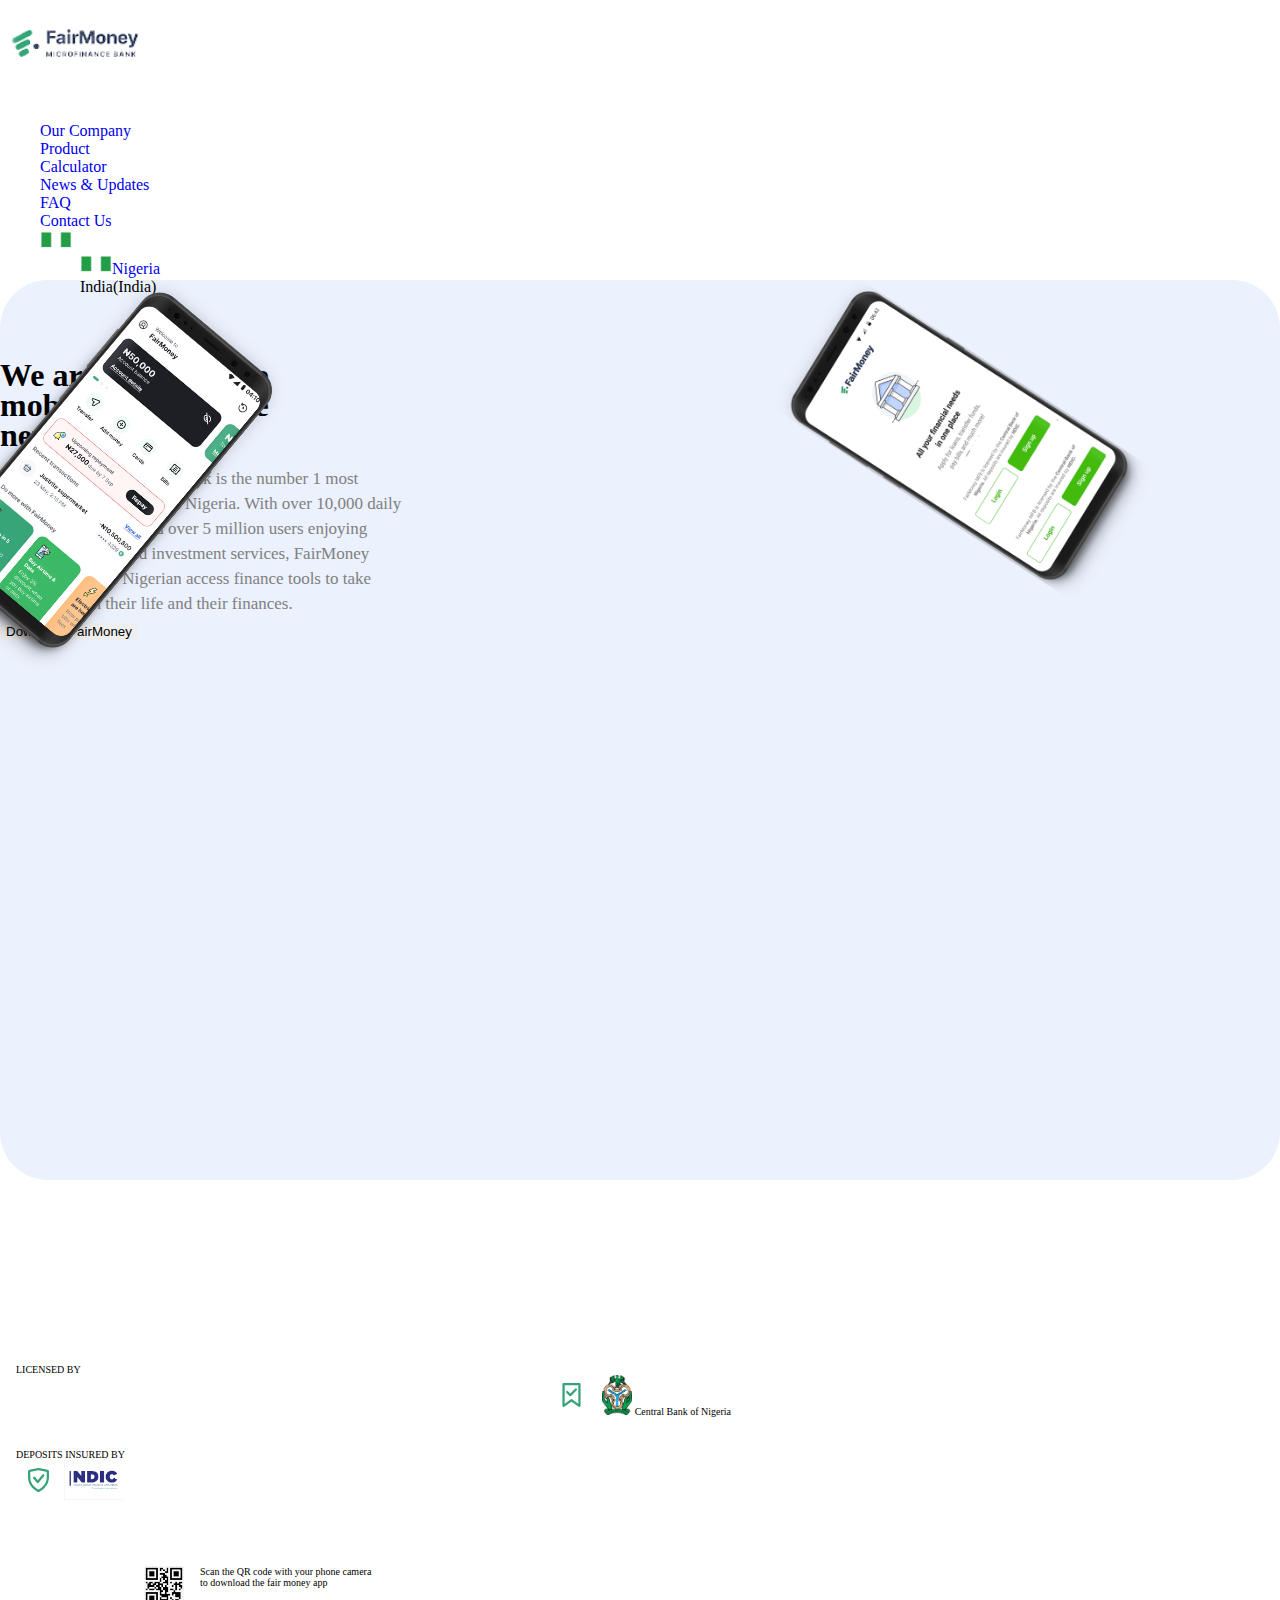
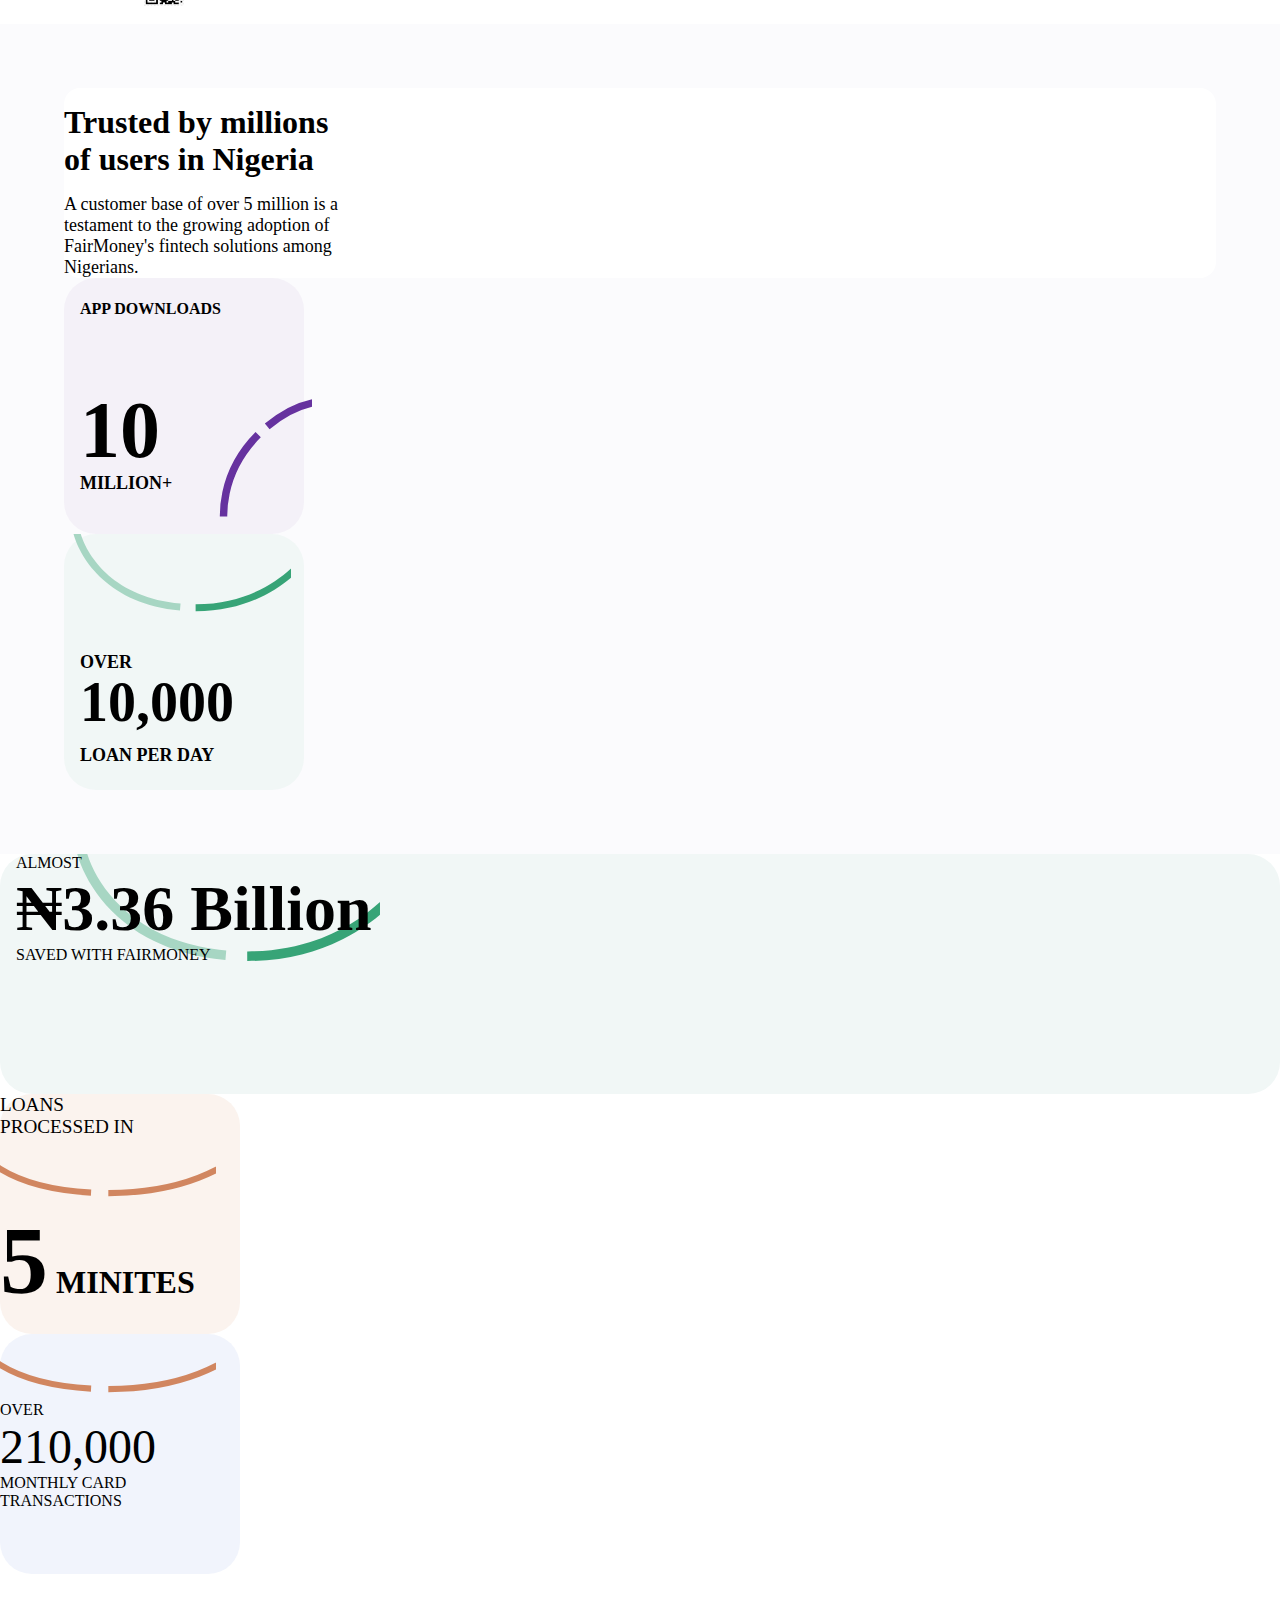
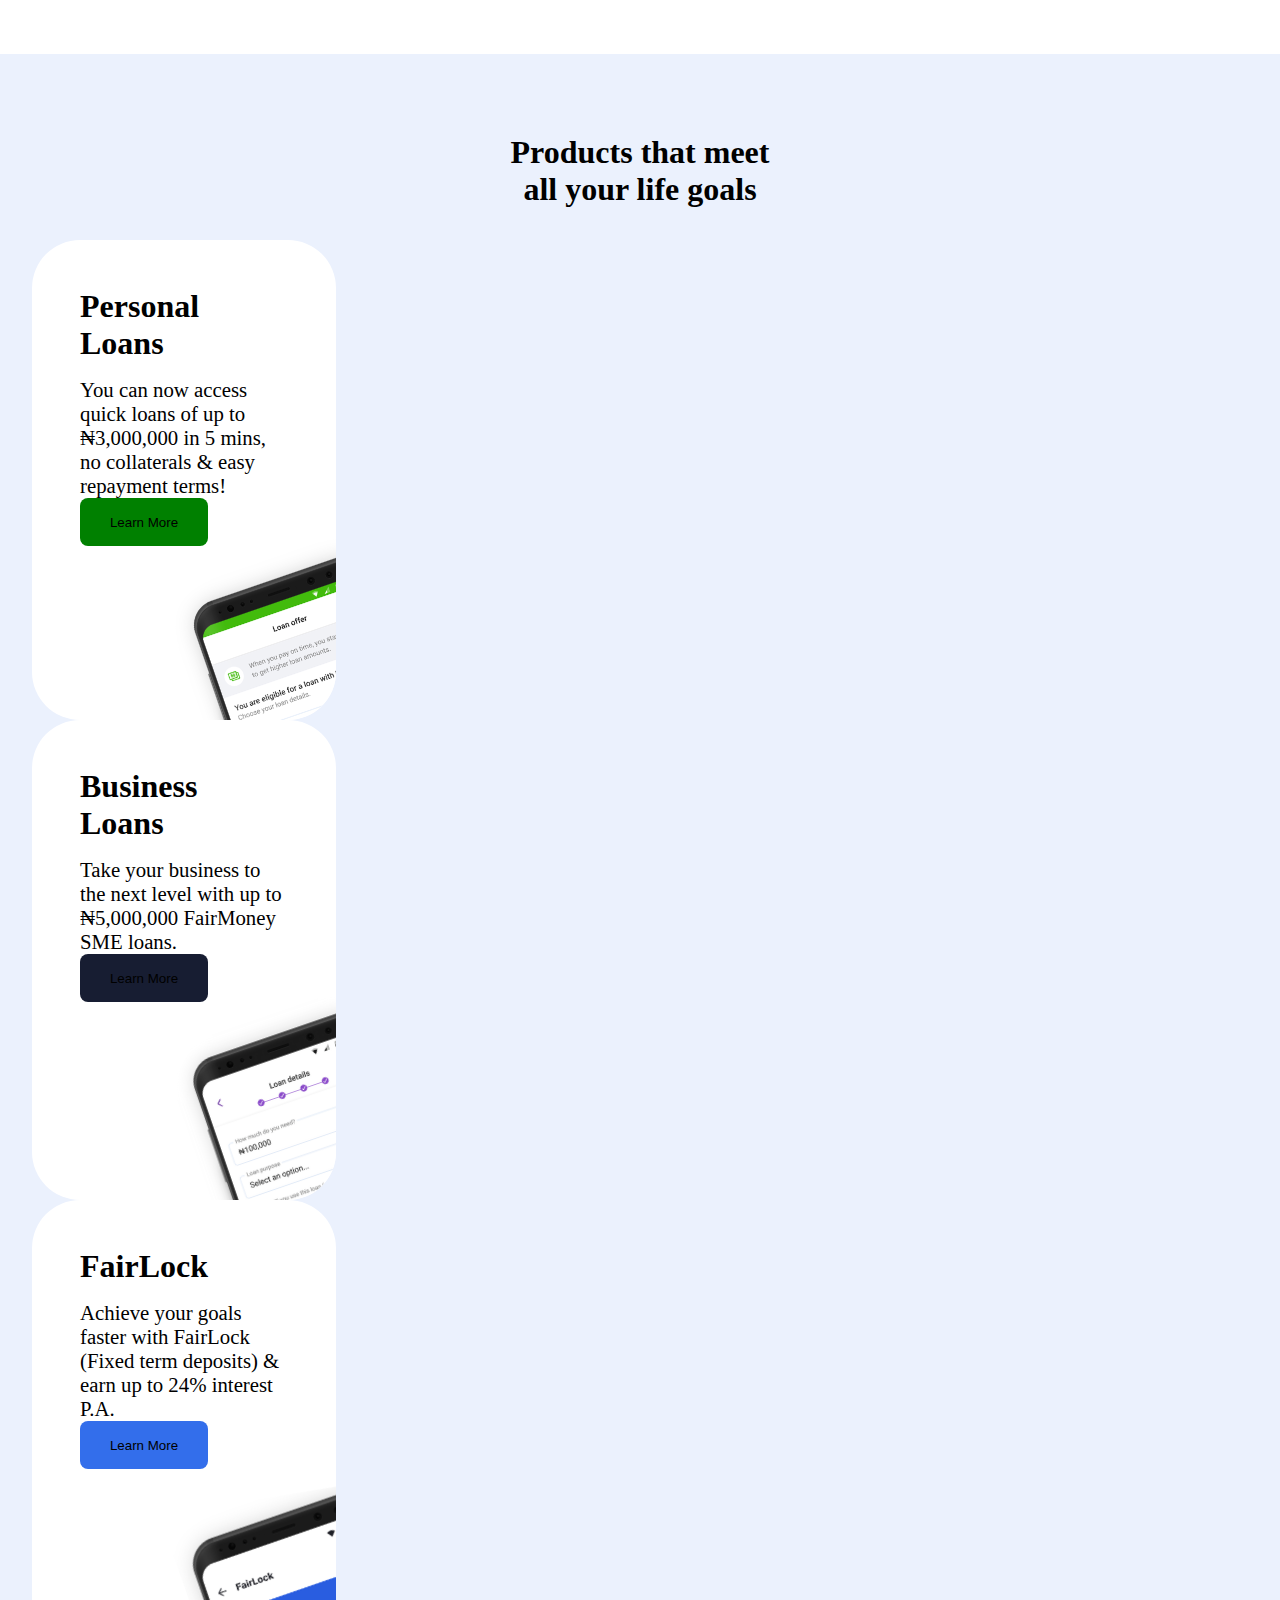
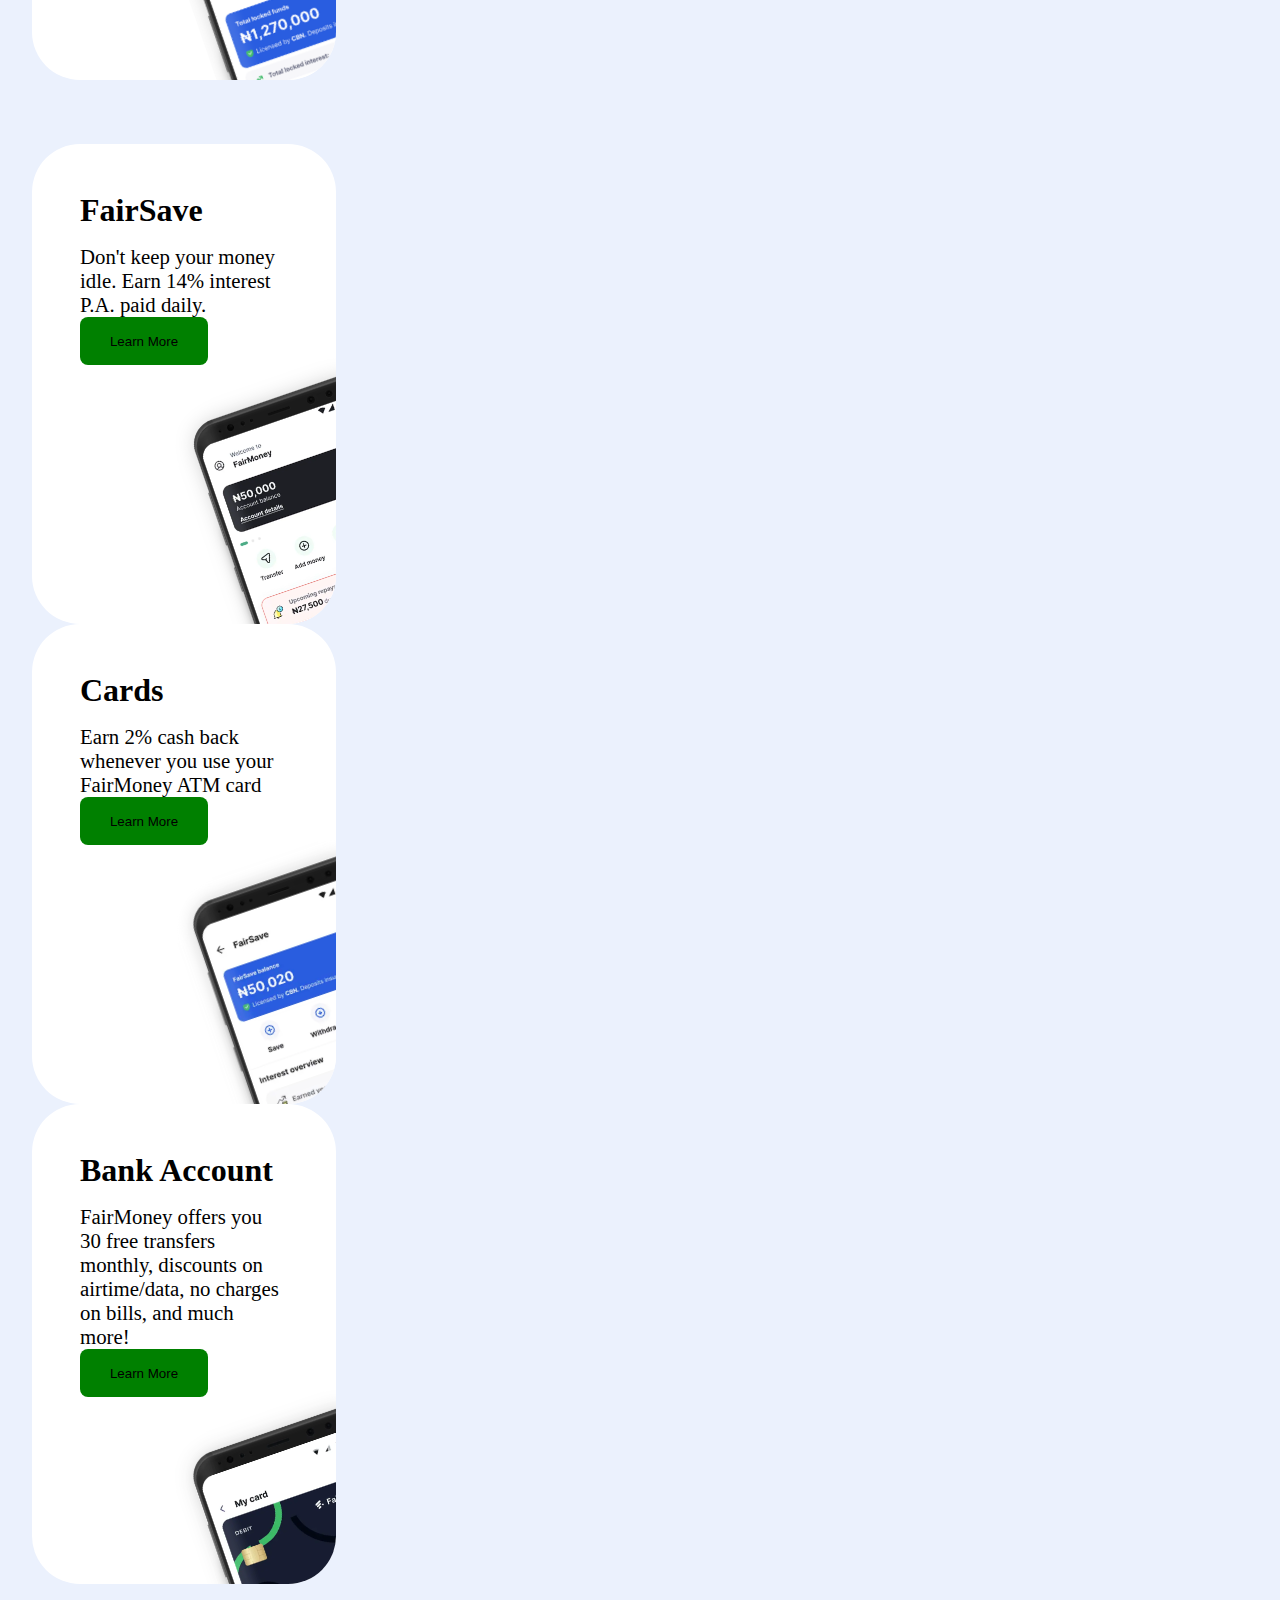
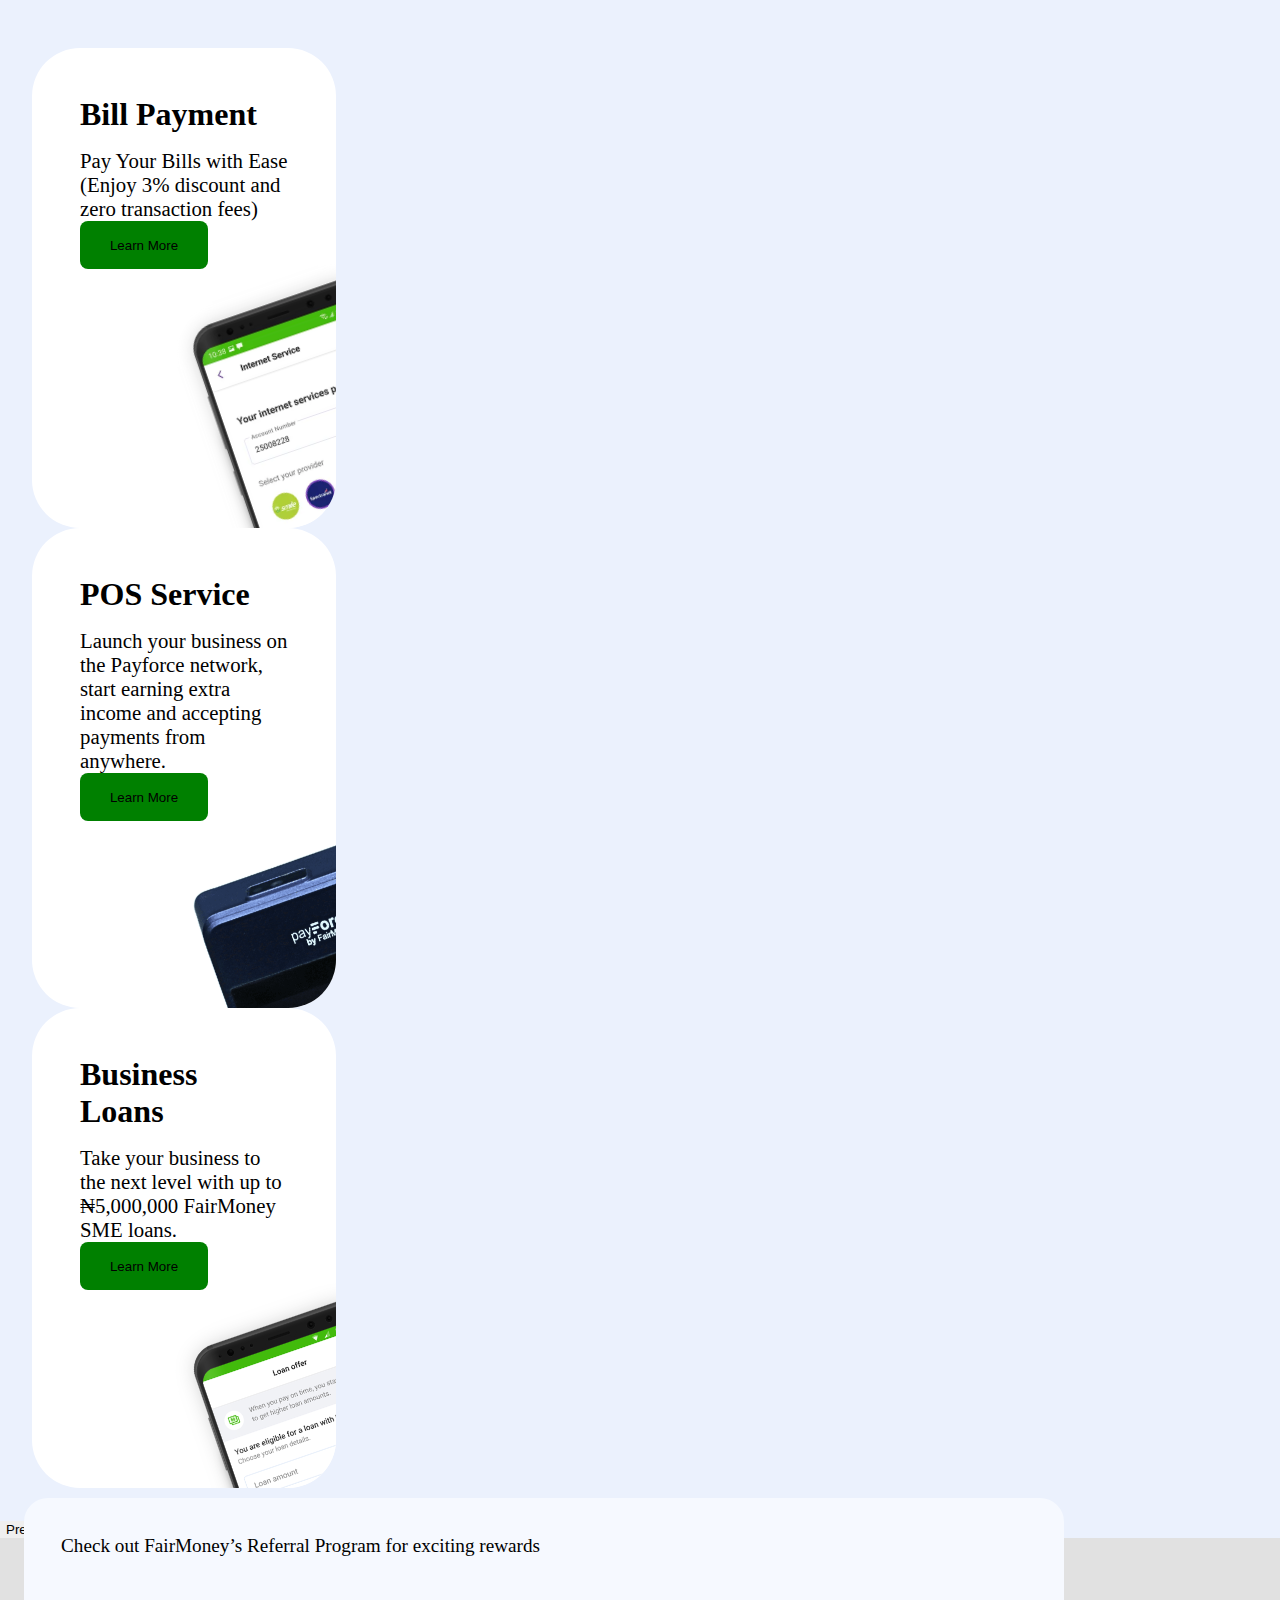
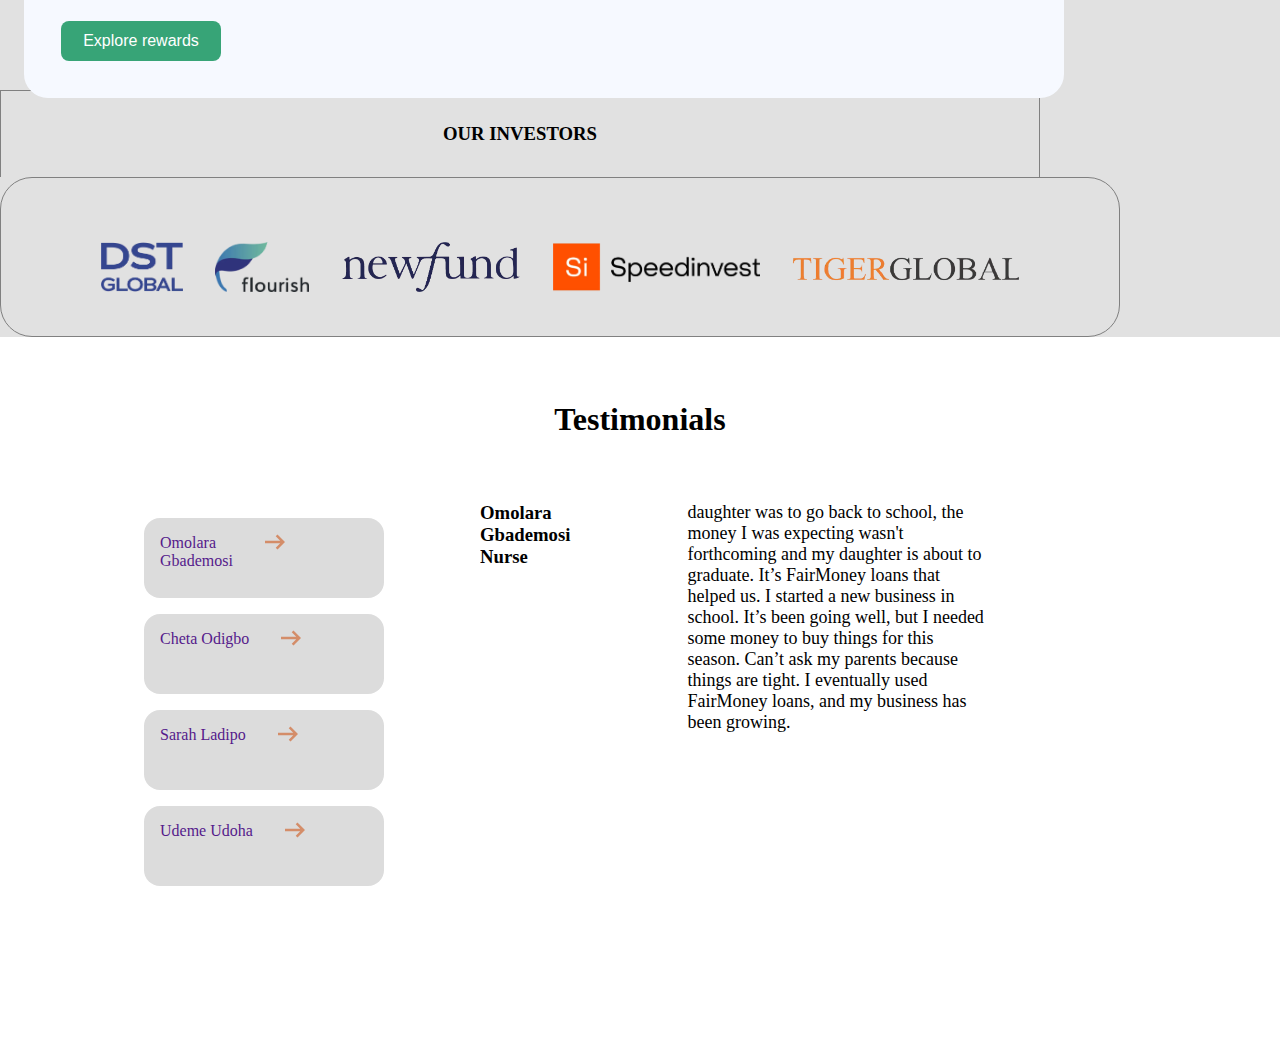
==== index.html @ ab031110 "fixing" ====
<!DOCTYPE html>
<html lang="en">
<head>
    <meta charset="UTF-8">
    <meta name="viewport" content="width=device-width, initial-scale=1.0">
    <title>fairmoney</title>
    <link href="https://cdn.jsdelivr.net/npm/bootstrap@5.3.1/dist/css/bootstrap.min.css" rel="stylesheet" integrity="sha384-4bw+/aepP/YC94hEpVNVgiZdgIC5+VKNBQNGCHeKRQN+PtmoHDEXuppvnDJzQIu9" crossorigin="anonymous">
    <!-- <link rel="stylesheet" href="/P1CSS/Fairmoney.css">  -->
    <link rel="stylesheet" href="./P1CSS/Fairmoney.css">
  <link rel="stylesheet" href="https://cdnjs.cloudflare.com/ajax/libs/font-awesome/4.7.0/css/font-awesome.min.css">
    
  </head>
<body>
   
    <!-- NAV BAR -->
    <!-- SECTION 1 -->
  
  <nav class="navbar  text-dark " id="navbar">
    <div class="container">
      <!-- LOGO -->
      <a class="navbar-brand" href="/P1HTML/Fairmoney.html">
            <img  src="./P1HTML/P1img/fairmoney-removebg-preview.png" alt="fairMoney" height="150vh">
      </a>
      <button id="navbuttom"  class="navbar-toggler" type="button" data-bs-toggle="collapse" data-bs-target="#navbarNavdropdown" aria-controls="navbarNavdropdown" aria-expanded="false" aria-label="Toggle navigation">
        <span class="navbar-toggler-icon"></span>
      </button>
              <!-- UL -->
              <!-- <div> -->
      <ul id="navul"  class="nav justify-content-end " >
        <li class="nav-item">
          <a class="nav-link active text-dark" aria-current="page" href="/P1HTML/ourcompany.html">Our Company</a>
        </li>
        <li class="nav-item">
          <a class="nav-link text-dark"  href="#">Product</a>
                <!-- DROPDOWN SAVING -->
          <div>
            <div class="divid" >
              <div class="dropdown1">
               <div><a class="nav-link text-dark" href=""> <img src="./P1HTML/P1img/savingicon.svg" alt=""><h4>Saving</h4></a>
                  <div>
                    <div style="display: none;">
                      <div><a class="nav-link text-dark" href=""><h4>FairSave</h4></a></div>
                      <div><a class="nav-link text-dark" href=""><h4>FairLock</h4></a></div>
                    </div> 
                  </div>
                </div>
              </div>
                          <!-- UL CONTINUES  </div> -->
              <div> <a  class="nav-link text-dark"href=""><h4>Lending</h4></a>
                    <!-- LENDING DROPDOWN -->
               <div>
                  <div style="display: none;">
                      <div><a href=""><h4>personal Loan</h4></a></div>
                      <div><a href=""><h4>Business Loan</h4></a></div>
                  </div>
               </div>
              </div>
                      <!--  UL CONTINUES -->
                <div> <a class="nav-link text-dark" href=""><h4>Bill Payment</h4></a></div>
                <div><a class="nav-link text-dark" href=""><h4>Bank Account</h4></a></div>
                <div> <a class="nav-link text-dark" href=""><h4>Cards</h4></a></div>
                <div><a class="nav-link text-dark" href=""><h4>POS Service</h4></a></div>
                <div><a class="nav-link text-dark" href=""><h4>fixed deposit</h4></a></div>
            </div>
         </div>
        </li>

        <li class="nav-item">
          <a class="nav-link text-dark" href="#">Calculator</a>
          <div class="divid">
            <!-- <div class="ddd"> -->
              <ul>
                <!-- <div class="menu"> -->
                <li ><a class="nav-link text-dark"  href=""><h4 class="SC">Saving Calculator</h4></a>
                  <div class="fairLock">
                   <ul >
                     <li><a class="nav-link text-dark" href=""><h4>FairSave</h4></a></li>
                     <li><a class="nav-link text-dark" href=""><h4>fairLock</h4></a></li>
                    </ul>
                      <!-- </div> -->
                  </div>
                </li>
                <li><a class="nav-link text-dark" href=""><h4>Loan Calculator</h4> </a></li>
              </ul>
            <!-- </div> -->
          </div>
        </li>
          <!-- UL CONT -->
        <li class="nav-item">
          <a class="nav-link text-dark" href="/P1HTML/newsandupdate.html" >News & Updates</a>
        </li>
        <li class="nav-item">
          <a class="nav-link text-dark" href="/P1HTML/faq.html">FAQ</a>
        </li>
        <li class="nav-item dropdown">
          <a class="nav-link text-dark" href="/P1HTML/contactus.html">Contact Us</a>
        </li>
        <!-- NiGERIA DROPDOWN -->
        <li class="nav-item dropdown">
          <a class="nav-link dropdown-toggle" href="#" role="button"   data-bs-toggle="dropdown" aria-expanded="false">
            <img src="./P1HTML/P1img/nigeriaflag-removebg-preview.png" alt="" height="20rem">
          </a>
          <ul class="dropdown-menu">
            <li><a class="dropdown-item" href="#"> <img src="./P1HTML/P1img/nigeriaflag-removebg-preview.png" alt="" height="20">Nigeria</a></li>
            <li><a class="dropdown-item nav-link text-dark href="#"><img src="./P1HTML/P1img/Yellow,_white,_green_flag.svg" alt="" height="20rem">India(India)</a></li>
          </ul>
        </li>
      </ul>
        <!-- </div> -->
    </div>
  </nav>
<!-- NAV BAR  ENDS -->

 <!-- SECTION 2 -->

<div class="container-fliud bg-prima" id="covercontainer">
  <div class="container bg-primar rounded" id="section1">
    <div  class="text-center fs-5 " id="subsection1">
      <h1 class="fw-bold ">
        We are building the <br> mobile bank for the <br>next 2 Billion.
      </h1 >
      <p class="section1para ">
        FairMoney Microfinance Bank is the number 1 most <br>downloaded   fintech app in Nigeria. With over 10,000 daily <br> loan disbursements, and over 5 million users enjoying <br> banking, savings, and investment services, FairMoney <br>helps the average Nigerian access finance tools to take <br> control of both their life and their finances.
     </p>
      <button type="button" class="btn btn-lg btn-success fw-bold "> <i class="fa-brands fa-google-play"></i>Download FairMoney</button>
      <div class="sectionimg1" id="Phone"><a href=""> <img src="./P1HTML/P1img/right phone FM.png" alt="" height="450vh"></a></div>
      <div class="sectionimg2" id="Phone"><a href=""> <img src="./P1HTML/P1img/left phone FA.webp" alt="" height="400vh"></a></div>
      </div>
 </div>
</div>

<div class="licensedsec container text-center">
  <div class="row" id="nigeria">
    <div class="col col-md-3" id="licensed">
      <p >LICENSED BY</p>
      <div class="licenseicon">
        <div>
          <img class="icon1" src="./P1HTML/P1img/hero-license-icon.svg"  alt="" height="40rem" width="45rem" >
        </div>
        <div> 
            <img src="./P1HTML/P1img/Central_Bank_of_Nigeria_logo.svg.png" alt="" height="40rem"> Central Bank of Nigeria
        </div>
         
      </div>
    </div>

    <div class="col col-md-3"  id="deposit" >
      <p>DEPOSITS INSURED BY</p>
      <img class="icon2" src="./P1HTML/P1img/hero-insurance-icon.svg" alt="" height="40rem" width="45rem">
      <img src="./P1HTML/P1img/ndic logo.png" alt=""height="40rem">
    </div>

    <div class="col col-md-6" id="scan">
      <div><img src="./P1HTML/P1img/scanlogo.png" alt="" height="40rem"> </div>
        <div>Scan the QR code with your phone camera <br>to download the fair money app</div></div>
    </div>

  </div>
</div>

<!-- SECTION 3 -->

<div class="container-fliud" style="background-color: rgb(251,251,253)" id="section3">
  <div class="container">

    <div class="row" style="gap: 1rem;" style= "height: 15rem;" >
        <div class="col col-md-5" style="background-color: white; border-radius: 1rem; padding-top: 1rem;  ">
        <h1>Trusted by millions <br> of users in Nigeria</h1>
        <p style="font-size: large; padding-top:1rem;">A customer base of over 5 million is a <br> testament to the growing adoption of <br> FairMoney's fintech solutions among <br> Nigerians.</p>
    </div>

     <div class=" box1 col col-md-3" style=" width: 15rem; height: 16rem; border-radius: 2rem; background-color: rgb(244,241,248); padding:1rem;" id="box1">
        <h4 style="padding-top: 0.4rem;">APP DOWNLOADS</h4>
        <div style="display: flex; ">
          <div>  <h1 style="line-height: 2rem; padding-top: 6rem;" > <span style="font-size: 5rem;">10</span> <br> <span style="font-size: large;"> MILLION+</span></h1></div>
          <div style="padding: 2.6rem">  <img src="./P1HTML/P1img/apps-download__purple.svg" width="98.5px" height="170px" ></div>
        </div>
     </div>
      <div class=" box1 col col-md-3" style="  width: 15rem; height: 16rem; border-radius: 2rem; background-color: rgb(241,247,246); " >
        <img  src="./P1HTML/P1img/daily-loans__green.svg" alt="" height="83rem">
        <h1 style="line-height: 2.5rem; padding-left: 1rem; padding-top: 1rem;   "> <span style="font-size: large;">OVER </span><br>  <span style="font-size: 3.5rem;">10,000</span> <br> <span style="font-size: large;">LOAN PER DAY</span></h1>
      </div>
    </div>

 </div>
</div>



<div class="container-fliud">
  <div class="container">

    <div class="row" style="gap: 1rem;">
       <div class="col col col-md-5" style="background-color: rgb(241,247,246); border-radius: 2rem; height: 15rem; ">
        <img style="padding-left: 4rem; position: absolute;" src="./P1HTML/P1img/daily-loans__green.svg" alt="" width="380rem">
        <div style="position: relative; padding-left:1rem; >
          <p style="font-size: 1rem;">ALMOST</p>
          <h1 style="font-size: 4rem;">₦3.36 Billion</h1>
          <p>SAVED WITH FAIRMONEY</p>
        </div>
       
      </div>

      <div class=" box2 col col col-md-4" style="background-color: rgb(251,243,238); width: 15rem; height: 15rem; border-radius: 2rem;" id="">
          
        <p style="font-size: 1.2rem; ">LOANS <br> PROCESSED IN</p>
        <img style="padding-right: 9rem;"  src="./P1HTML/P1img/loans-proccessed__orange.svg" alt="" height="63rem" >
        <h1><span style="font-size:6rem;">5</span> <strong>MINITES</strong> </h1>
         
      </div>

      <div class=" box2 col col col-md-3" style="background-color: rgb(241,244,252); width: 15rem; height: 15rem; border-radius: 2rem;" id="box2">

       <img style="padding-left: rem;" src="./P1HTML/P1img/loans-proccessed__orange.svg" alt="" height="63rem" >
       <p>OVER <br>
       <span style="font-size: 3rem;">210,000</span> <br>
        MONTHLY CARD  TRANSACTIONS</p>
      </div>
    </div>
  </div>
</div>

<!-- carousel -->

<div style="padding-top: 5rem; margin-top: 5rem; background-color: rgb(235,241,253);">
  <h1 class="couroselheading" style="text-align: center; font-weight: 50rem;"> 
   <strong> Products that meet <br>
    all your life goals</strong> 
  </h1>


<div id="carouselExampleControls" class=" container-fliud carousel slide" data-bs-ride="carousel">
  <div class="carousel-inner"  >
    <div class="carousel-item active">
      <div class="row"  id="carouselrow" >
        <div class="col-md-4" id="corousel1" >
         <h2>Personal Loans</h2>
          <p>You can now access quick loans of up to ₦3,000,000 in 5 mins, no collaterals & easy repayment terms!</p>
          <button>Learn More</button>
          <img src="./P1HTML/P1img/courosel1.png" alt="" height="520">
      </div>
        <div class="col-md-4"   id="corousel1">
          <h1>Business Loans</h1>
          <p>Take your business to the next level with up to ₦5,000,000 FairMoney SME loans.</p>
          <button style="background-color: rgb(23,29,50);">Learn More</button>
          <img src="./P1HTML/P1img/courosel2.png" alt="" height="520">
       </div>
       <div class="col-md-4"  id="corousel1">
         <h1>FairLock</h1>
          <p>Achieve your goals faster with FairLock (Fixed term deposits) & earn up to 24% interest P.A.</p>
          <button style="background-color: rgb(51,110,235);">Learn More</button>
          <img src="./P1HTML/P1img/cou.png" alt="" height="520">
       </div>
     </div>
    </div>
    <div class="carousel-item">
      <div class="row" id="carouselrow">
        <div class="col-md-4"  id="corousel1">
          <h1>FairSave</h1>
          <p> Don't keep your money idle. Earn 14% interest P.A. paid daily.</p>
          <button style="rgb(55,164,119)">Learn More</button>
          <img src="./P1HTML/P1img/left phone FA.webp" alt="" height="520">
       </div>
        <div class="col-md-4" id="corousel1">
          <h1>Cards</h1>
          <p>Earn 2% cash back whenever you use your FairMoney ATM card</p>
          <button style="rgb(23,29,50)">Learn More</button>
          <img src="./P1HTML/P1img/courosel5.png" alt="" height="520">
       </div>
       <div class="col-md-4" id="corousel1">
          <h1>Bank Account</h1>
          <p>FairMoney offers you 30 free transfers monthly, discounts on airtime/data, no charges on bills, and much more!</p>
          <button style="rgb(51,110,235)">Learn More</button>
          <img src="./P1HTML/P1img/courosel6.png" alt="" height="520">
       </div>
     </div>
    </div>
    <div class="carousel-item">
      <div class="row" id="carouselrow" >
        <div class="col-md-4" id="corousel1">
          <h1>Bill Payment</h1>
          <p>Pay Your Bills with Ease (Enjoy 3% discount and zero transaction fees)</p>
          <button >Learn More</button>
          <img src="./P1HTML/P1img/courosel7.png" alt="" height="520">
    
        </div>
        <div class="col-md-4" id="corousel1">
          <h1>POS Service</h1>
          <p>Launch your business on the Payforce network, start earning extra income and accepting payments from anywhere.</p>
          <button>Learn More</button>
          <img src="./P1HTML/P1img/courosel8.png" alt="" height="520">
    
        </div>
       <div class="col-md-4" id="corousel1">
          <h1>Business Loans</h1>
          <p>Take your business to the next level with up to ₦5,000,000 FairMoney SME loans.</p>
          <button>Learn More</button>
          <img src="./P1HTML/P1img/courosel1.png" alt="" height="520">
       </div>
     </div>
    </div>
  </div>
  <button class="carousel-control-prev" type="button" data-bs-target="#carouselExampleControls" data-bs-slide="prev">
    <span class="carousel-control-prev-icon" aria-hidden="true"></span>
    <span class="visually-hidden">Previous</span>
  </button>
  <button class="carousel-control-next" type="button" data-bs-target="#carouselExampleControls" data-bs-slide="next">
    <span class="carousel-control-next-icon" aria-hidden="true"></span>
    <span class="visually-hidden">Next</span>
  </button>
</div>
</div>

<!-- Explore Reward -->
<div class="container-fliud" id="main">
 <div class="row container" id="Explore">
   <div class="col col-md-8">
      <p> Check out FairMoney’s Referral Program for exciting rewards </p>
   </div>
    <div class="col col-md-4">
      <a href=""><button >Explore rewards</button></a> 
    </div>
  </div>

  <div class="ourinvestors container">
    <h3>OUR INVESTORS</h3>
  </div>

    <div id="brandslogo1" class="container">
      <div><a href=""><img src="./P1HTML/P1img/DST_Global_d6b41cc69c.webp" alt="" height="50rem"></a></div>
      <div><a href=""><img src="./P1HTML/P1img/Flourish_3dc21bde07.webp" alt="" height="50rem"></a></div>
      <div><a href=""><img src="./P1HTML/P1img/newfund_3fa515a414.webp" alt="" height="50rem"></a></div>
      <div><a href=""><img src="./P1HTML/P1img/Speedinvest_042cd3aad7.webp" alt="" height="50rem"></a></div>
      <div><a href=""><img src="./P1HTML/P1img/tigerglobal.webp" alt="" height="50rem"></a></div>
    </div>

</div>
<!-- TESTIMONIAL -->

<div class=" Testimonials">
  
  <h1>Testimonials</h1>

  <div  class="flexsession">
    
    <div class=" sectionTesti">

      <div class="flexrow1">
         <div><a href="">Omolara <br> Gbademosi</a></div>
         <div><img src="./P1HTML/P1img/arrow icon.svg" alt=""></div>
       </div>
   
       <div class="flexrow1">
         <div><a href="">Cheta Odigbo</a></div>
         <div><img src="./P1HTML/P1img/arrow icon.svg" alt=""></div>
       </div>
   
       <div class="flexrow1">
         <div><a href="">Sarah Ladipo</a></div>
         <div><img src="./P1HTML/P1img/arrow icon.svg" alt=""></div>
       </div>
   
       <div class="flexrow1">
         <div><a href="">Udeme Udoha</a></div>
         <div><img src="./P1HTML/P1img/arrow icon.svg" alt=""></div>
       </div>
   
     </div>
   
       
   
         <div class="flexrow2">
           <h3>
              Omolara Gbademosi <br>
              Nurse
            </h3>
         </div>
   
        <div class="flexrow2">

         <p>
            daughter was to go back to school, the <br> money I was expecting wasn't <br> forthcoming 
            and my daughter is about to  <br>graduate. It’s FairMoney loans that  <br>helped us. 
            I started a new business in  <br>school. It’s been going well, but I needed <br> some money
            to buy things for this <br> season. Can’t ask my parents because<br> things are tight. 
            I eventually used  <br>FairMoney loans, and my business has <br> been growing.
          </p>
        </div>
   
       
       
     </div>

  </div>

</div>


    <script src="https://cdn.jsdelivr.net/npm/bootstrap@5.3.1/dist/js/bootstrap.bundle.min.js" integrity="sha384-HwwvtgBNo3bZJJLYd8oVXjrBZt8cqVSpeBNS5n7C8IVInixGAoxmnlMuBnhbgrkm" crossorigin="anonymous"></script>
</body>
</html>
---- P1CSS/Fairmoney.css ----
*{
    margin: 0;
    border: 0;
    box-sizing: border-box;
    text-decoration: none;
    list-style-type: none;   
}
.container{
 top: -2.5rem;
}
#navbar{
  color: #EBF1FD;
  margin-top: -2rem;  
}
nav{


}
nav ul li{
  color: black;
}

.navul{
  gap: 0.5rem;
}

#navbuttom{
border-radius: none;

}
.divid{
    display: none;
    position: absolute;
    background-color: white;
      }

    ul :hover .divid{
        display: block;
      }
.fairLock{
  display: none;
}
#navbar ul li :hover .fairLock {
display: block;
position: relative;
left:10rem;
top: -2rem;
}
     
/* MEDIA QUERY */
@media(max-width:1440px){
  .navbar-toggler{
    display: none;
  }
}
@media(max-width:990px){
  .navbar-toggler{
    display: block;
  }
#navul{
  display: none;
}
}
@media(max-width:768px){
  .navbar-toggler{
    display: block;
  }
 #navul{
  display: none;
}
#Phone{
  display: none;
}
}

/* SECTION 2  */
#covercontainer{
  margin-top: -1rem;
}
 #section1{
  height: 140vh;
  overflow: auto;
}
#section1 h1{
  margin: rem;
}
.section1para{
  font-size: 17px;
  color: gray;
  line-height: 25px;
  padding-top:1rem;
}
#subsection1{
  background-color: #EBF1FD;
  border-radius: 3rem;
   height: 100vh;
  padding-top: 5rem;
  line-height: 30px;
}
.sectionimg1{
margin-top: -27rem;
margin-left: 48rem;
overflow: hidden;
}
.sectionimg2{
 margin-top: -25rem;
  margin-right: 29rem;
  transform:rotate(40deg); 
  overflow : hidden;
  position: absolute;
  
} 
.licensedsec{
  padding-top: 2rem;
}
#nigeria{
 margin-top: -16rem;
  padding: 1rem;
}
.licensed{
  font-size: x-small;
  line-height: 2rem;
  padding-top: 2rem;
}
#licensed p{
margin-right: 7rem;
padding-top: 2rem;
font-size: x-small;
}
.licenseicon{
  font-size: x-small;
  justify-content: center;
  gap: 0.5rem;
  display: flex;
  }
.icon1{
    /* background-color: gray; */
    /* height: 2rem; */
    padding: 0.5rem;
    border-radius: 0.5rem;
  }
.icon2{
    /* background-color: gray; */
    padding: 0.5rem;
    border-radius: 0.5rem;
  }
 #deposit{
    font-size: x-small;
    padding-top: 2rem;
  }
  #scan{
    display: flex; 
    font-size: x-small; 
    padding-left: 8rem; 
    gap: 1rem; 
    text-align: left; 
    /* border: thick solid gray;   */
    width: 25rem; 
    padding-top: 4rem;
    
  }
 #section3{
   padding: 4rem;

  }
  #section3 div{
    /* width: 20rem; */
  }
  .box1{
   
  }
  .box2{
    height: 3rem;
  }

  /* corousel */
  #carouselExampleControls{
    /* margin-top: -6rem; */
  /* margin-bottom: -4rem; */
  /* margin-top: -4rem; */
    /* height: 120vh; */
  }
  #carouselrow{
    padding: 2rem;
     gap: 1rem;
     background-color: rgb(235,241,253);
  }
  #corousel1{
    overflow: hidden;
    background-color: yellow;
    height: 30rem;
    border-radius: 3rem;
    padding: 3rem;
    width: 19rem;
    background-color: white;
  }
  #corousel1 h2{
    font-size: 2rem;
    font-weight: 700;
  }
  #corousel1 p{
    font-size: 1.3rem;
    margin-top: 1rem;
  }
  #corousel1 button{
    height: 3rem;
    border-radius: 0.5rem;
    width: 8rem;
    background-color: green;
  }
 #corousel1 img{
   transform: rotate(-19deg);
   margin-left: 10rem;
   padding-bottom: 4rem;
  }

/* Explore */

#main{
  /* position: absolute; */
  background-color: rgb( 225 , 225, 225);
  /* margin-top: 10rem; */
  /* width: 78.9rem; */
}

  #Explore{
    position: relative;
    width: 65rem;
    /* align-items: center; */
    margin-left: 1.5rem;
    /* height: 10rem; */
    border: thick solid  rgb(246,249,255) ;
    background-color: rgb(246,249,255);
    border-radius: 1.5rem;
    /* margin-top: -1.5rem; */
      
  }

  #Explore p{
    font-size: 1.2rem;
    padding: 2rem;
  }
  #Explore button{
    color: white;
    font-weight: bolder;
    background-color: rgb(55,164,119);
    width: 10rem;
    font-size: 1rem;
    font-weight: 400;
    margin: 2rem;
    height: 2.5rem;
    border-radius: 0.5rem;

  }

  .ourinvestors{
    width: 65rem;
    border: thin solid gray;
    text-align: center;
    padding: 2rem;
    margin-top: -3rem;
    border-bottom: none;
  }
  .ourinvestors h3{
  
  }

#brandslogo{
  border: thick solid black;
  
}
#brandslogo1{
  border: thin solid gray;
  display: flex;
  justify-content: center;
  padding: 4rem;
  gap: 2rem;
  margin-top: -rem;
  height: 10rem;
  width: 70rem;
  border-radius: 2rem;
}

/* Testimonial */

.Testimonials{
  padding: 4rem;
}
.Testimonials h1{
  text-align: center;
  /* padding: 3rem; */
}

.flexsession{
  display: flex;
  gap: 5rem;
  padding: 4rem;
}

.sectionTesti{


}

.flexrow1{
  padding: 1rem;
display: flex;
height: 5rem;
margin: 1rem;
width: 15rem;
gap: 2rem;
/* padding: 3rem; */
border-radius: 1rem;
background-color: gainsboro;
/* border: thick solid yellow; */
}

.Sectiontest2{
  display: flex;
}

.flexrow2 h3{
  text-decoration: none;
}

.flexrow2{
  overflow: hidden;
  
}



.flexrow2 p{

  width: 38rem;
  font-size: large;
  
  overscroll-behavior-x: sv;


  }





  

/* MEDIA QUERY */
---- P1CSS/Fairmoney.css ----
*{
    margin: 0;
    border: 0;
    box-sizing: border-box;
    text-decoration: none;
    list-style-type: none;   
}
.container{
 top: -2.5rem;
}
#navbar{
  color: #EBF1FD;
  margin-top: -2rem;  
}
nav{


}
nav ul li{
  color: black;
}

.navul{
  gap: 0.5rem;
}

#navbuttom{
border-radius: none;

}
.divid{
    display: none;
    position: absolute;
    background-color: white;
      }

    ul :hover .divid{
        display: block;
      }
.fairLock{
  display: none;
}
#navbar ul li :hover .fairLock {
display: block;
position: relative;
left:10rem;
top: -2rem;
}
     
/* MEDIA QUERY */
@media(max-width:1440px){
  .navbar-toggler{
    display: none;
  }
}
@media(max-width:990px){
  .navbar-toggler{
    display: block;
  }
#navul{
  display: none;
}
}
@media(max-width:768px){
  .navbar-toggler{
    display: block;
  }
 #navul{
  display: none;
}
#Phone{
  display: none;
}
}

/* SECTION 2  */
#covercontainer{
  margin-top: -1rem;
}
 #section1{
  height: 140vh;
  overflow: auto;
}
#section1 h1{
  margin: rem;
}
.section1para{
  font-size: 17px;
  color: gray;
  line-height: 25px;
  padding-top:1rem;
}
#subsection1{
  background-color: #EBF1FD;
  border-radius: 3rem;
   height: 100vh;
  padding-top: 5rem;
  line-height: 30px;
}
.sectionimg1{
margin-top: -27rem;
margin-left: 48rem;
overflow: hidden;
}
.sectionimg2{
 margin-top: -25rem;
  margin-right: 29rem;
  transform:rotate(40deg); 
  overflow : hidden;
  position: absolute;
  
} 
.licensedsec{
  padding-top: 2rem;
}
#nigeria{
 margin-top: -16rem;
  padding: 1rem;
}
.licensed{
  font-size: x-small;
  line-height: 2rem;
  padding-top: 2rem;
}
#licensed p{
margin-right: 7rem;
padding-top: 2rem;
font-size: x-small;
}
.licenseicon{
  font-size: x-small;
  justify-content: center;
  gap: 0.5rem;
  display: flex;
  }
.icon1{
    /* background-color: gray; */
    /* height: 2rem; */
    padding: 0.5rem;
    border-radius: 0.5rem;
  }
.icon2{
    /* background-color: gray; */
    padding: 0.5rem;
    border-radius: 0.5rem;
  }
 #deposit{
    font-size: x-small;
    padding-top: 2rem;
  }
  #scan{
    display: flex; 
    font-size: x-small; 
    padding-left: 8rem; 
    gap: 1rem; 
    text-align: left; 
    /* border: thick solid gray;   */
    width: 25rem; 
    padding-top: 4rem;
    
  }
 #section3{
   padding: 4rem;

  }
  #section3 div{
    /* width: 20rem; */
  }
  .box1{
   
  }
  .box2{
    height: 3rem;
  }

  /* corousel */
  #carouselExampleControls{
    /* margin-top: -6rem; */
  /* margin-bottom: -4rem; */
  /* margin-top: -4rem; */
    /* height: 120vh; */
  }
  #carouselrow{
    padding: 2rem;
     gap: 1rem;
     background-color: rgb(235,241,253);
  }
  #corousel1{
    overflow: hidden;
    background-color: yellow;
    height: 30rem;
    border-radius: 3rem;
    padding: 3rem;
    width: 19rem;
    background-color: white;
  }
  #corousel1 h2{
    font-size: 2rem;
    font-weight: 700;
  }
  #corousel1 p{
    font-size: 1.3rem;
    margin-top: 1rem;
  }
  #corousel1 button{
    height: 3rem;
    border-radius: 0.5rem;
    width: 8rem;
    background-color: green;
  }
 #corousel1 img{
   transform: rotate(-19deg);
   margin-left: 10rem;
   padding-bottom: 4rem;
  }

/* Explore */

#main{
  /* position: absolute; */
  background-color: rgb( 225 , 225, 225);
  /* margin-top: 10rem; */
  /* width: 78.9rem; */
}

  #Explore{
    position: relative;
    width: 65rem;
    /* align-items: center; */
    margin-left: 1.5rem;
    /* height: 10rem; */
    border: thick solid  rgb(246,249,255) ;
    background-color: rgb(246,249,255);
    border-radius: 1.5rem;
    /* margin-top: -1.5rem; */
      
  }

  #Explore p{
    font-size: 1.2rem;
    padding: 2rem;
  }
  #Explore button{
    color: white;
    font-weight: bolder;
    background-color: rgb(55,164,119);
    width: 10rem;
    font-size: 1rem;
    font-weight: 400;
    margin: 2rem;
    height: 2.5rem;
    border-radius: 0.5rem;

  }

  .ourinvestors{
    width: 65rem;
    border: thin solid gray;
    text-align: center;
    padding: 2rem;
    margin-top: -3rem;
    border-bottom: none;
  }
  .ourinvestors h3{
  
  }

#brandslogo{
  border: thick solid black;
  
}
#brandslogo1{
  border: thin solid gray;
  display: flex;
  justify-content: center;
  padding: 4rem;
  gap: 2rem;
  margin-top: -rem;
  height: 10rem;
  width: 70rem;
  border-radius: 2rem;
}

/* Testimonial */

.Testimonials{
  padding: 4rem;
}
.Testimonials h1{
  text-align: center;
  /* padding: 3rem; */
}

.flexsession{
  display: flex;
  gap: 5rem;
  padding: 4rem;
}

.sectionTesti{


}

.flexrow1{
  padding: 1rem;
display: flex;
height: 5rem;
margin: 1rem;
width: 15rem;
gap: 2rem;
/* padding: 3rem; */
border-radius: 1rem;
background-color: gainsboro;
/* border: thick solid yellow; */
}

.Sectiontest2{
  display: flex;
}

.flexrow2 h3{
  text-decoration: none;
}

.flexrow2{
  overflow: hidden;
  
}



.flexrow2 p{

  width: 38rem;
  font-size: large;
  
  overscroll-behavior-x: sv;


  }





  

/* MEDIA QUERY */
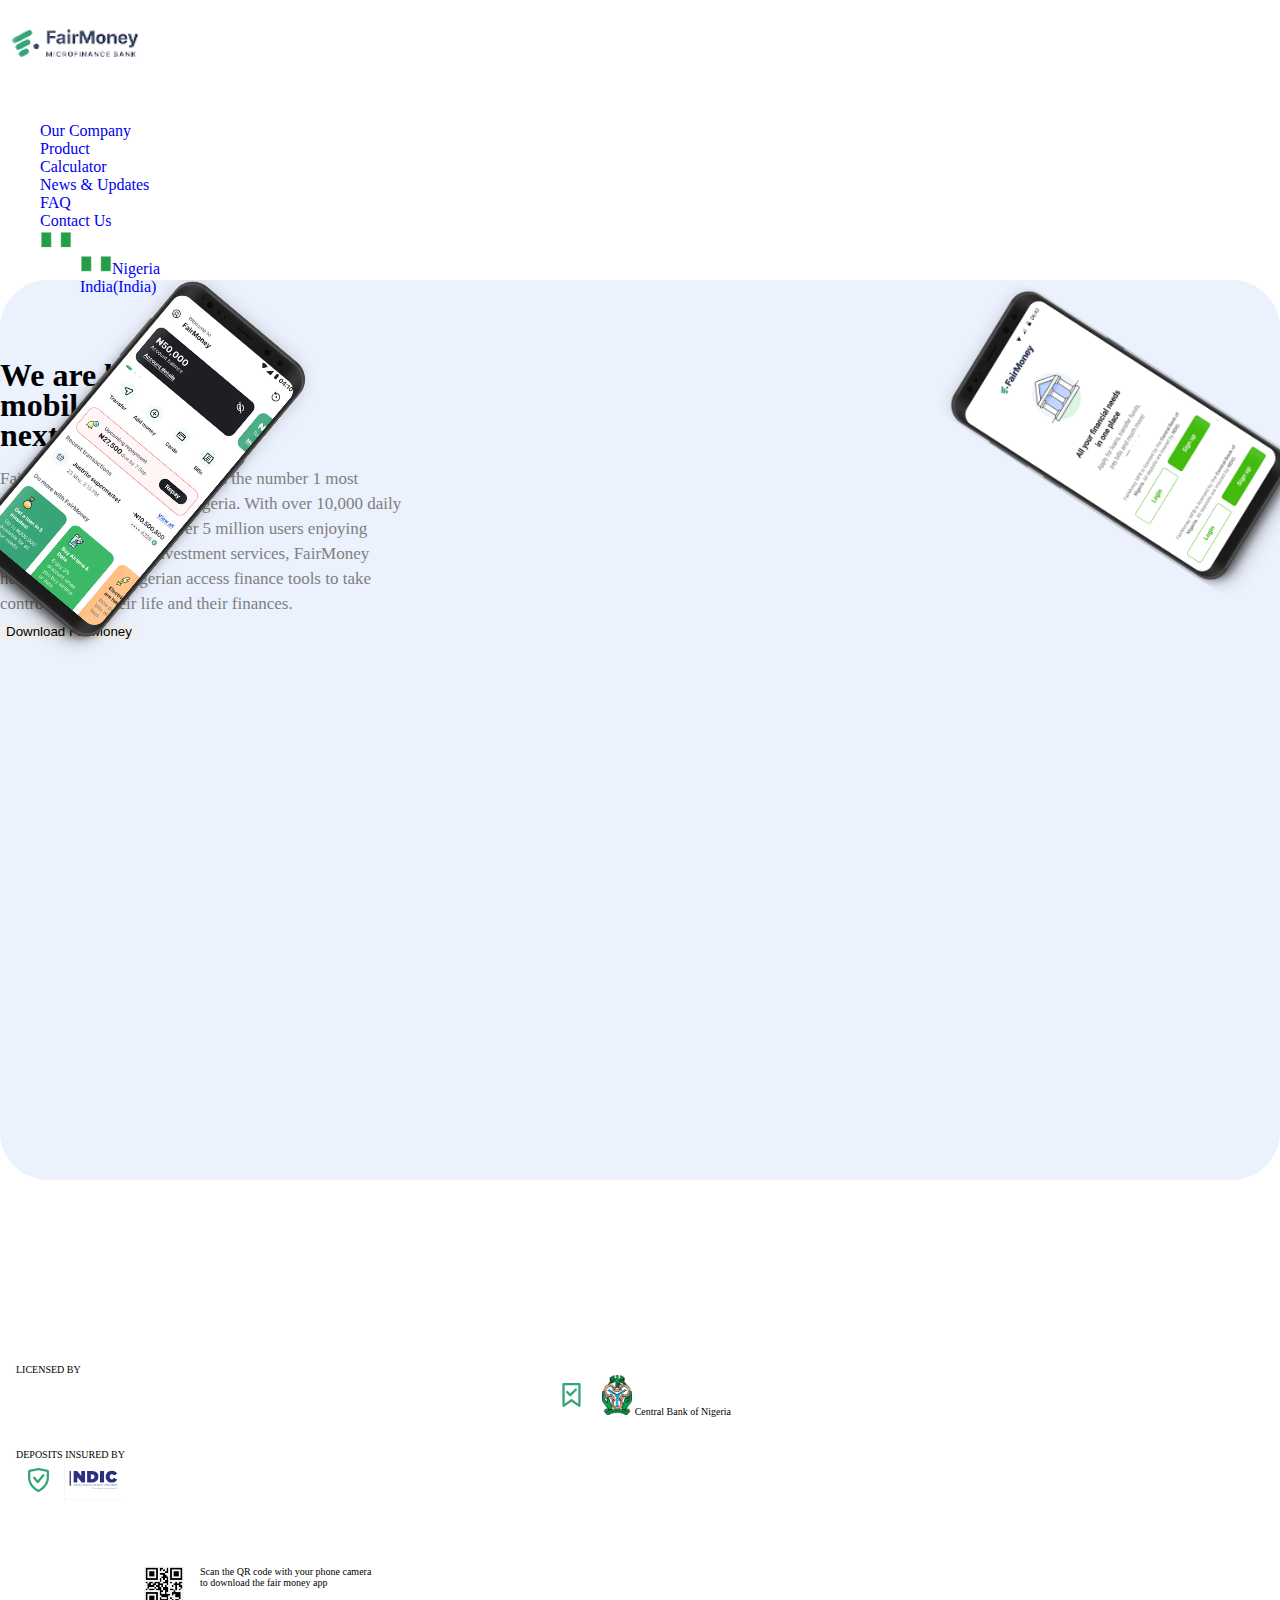
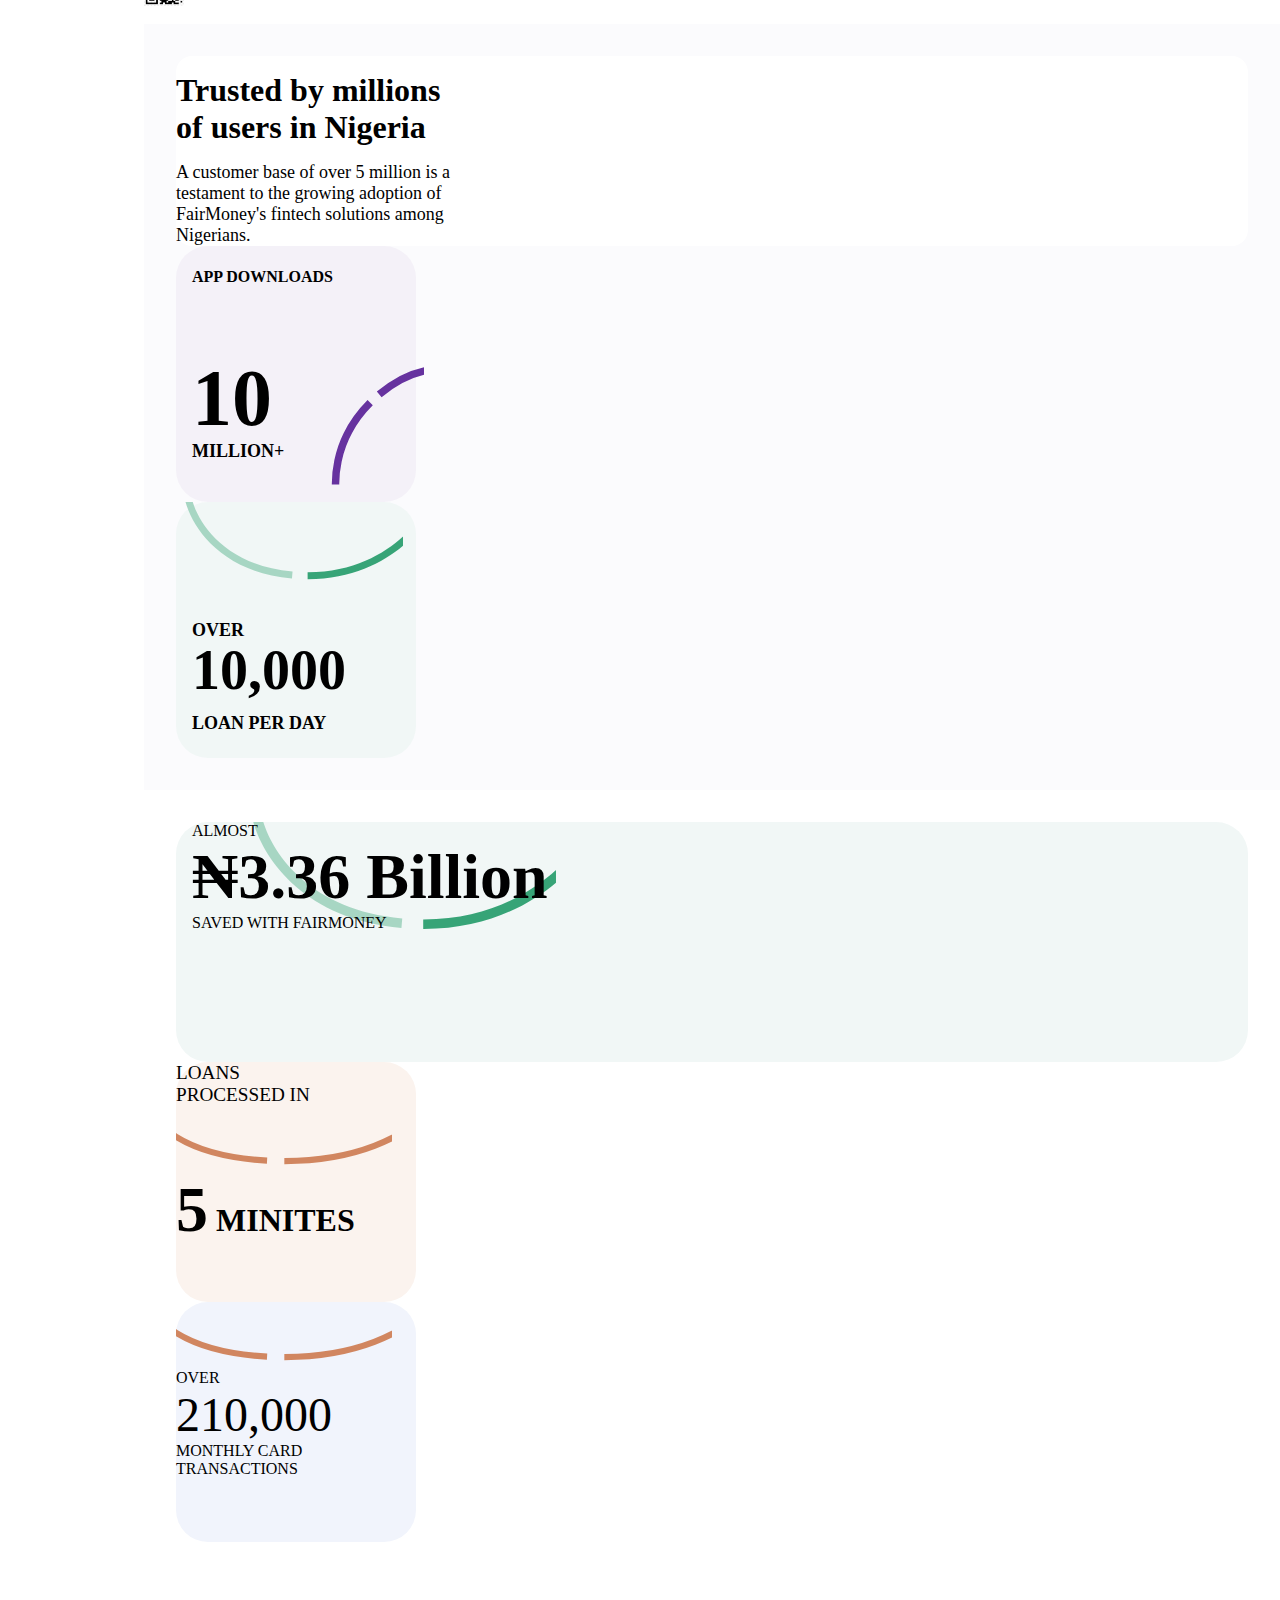
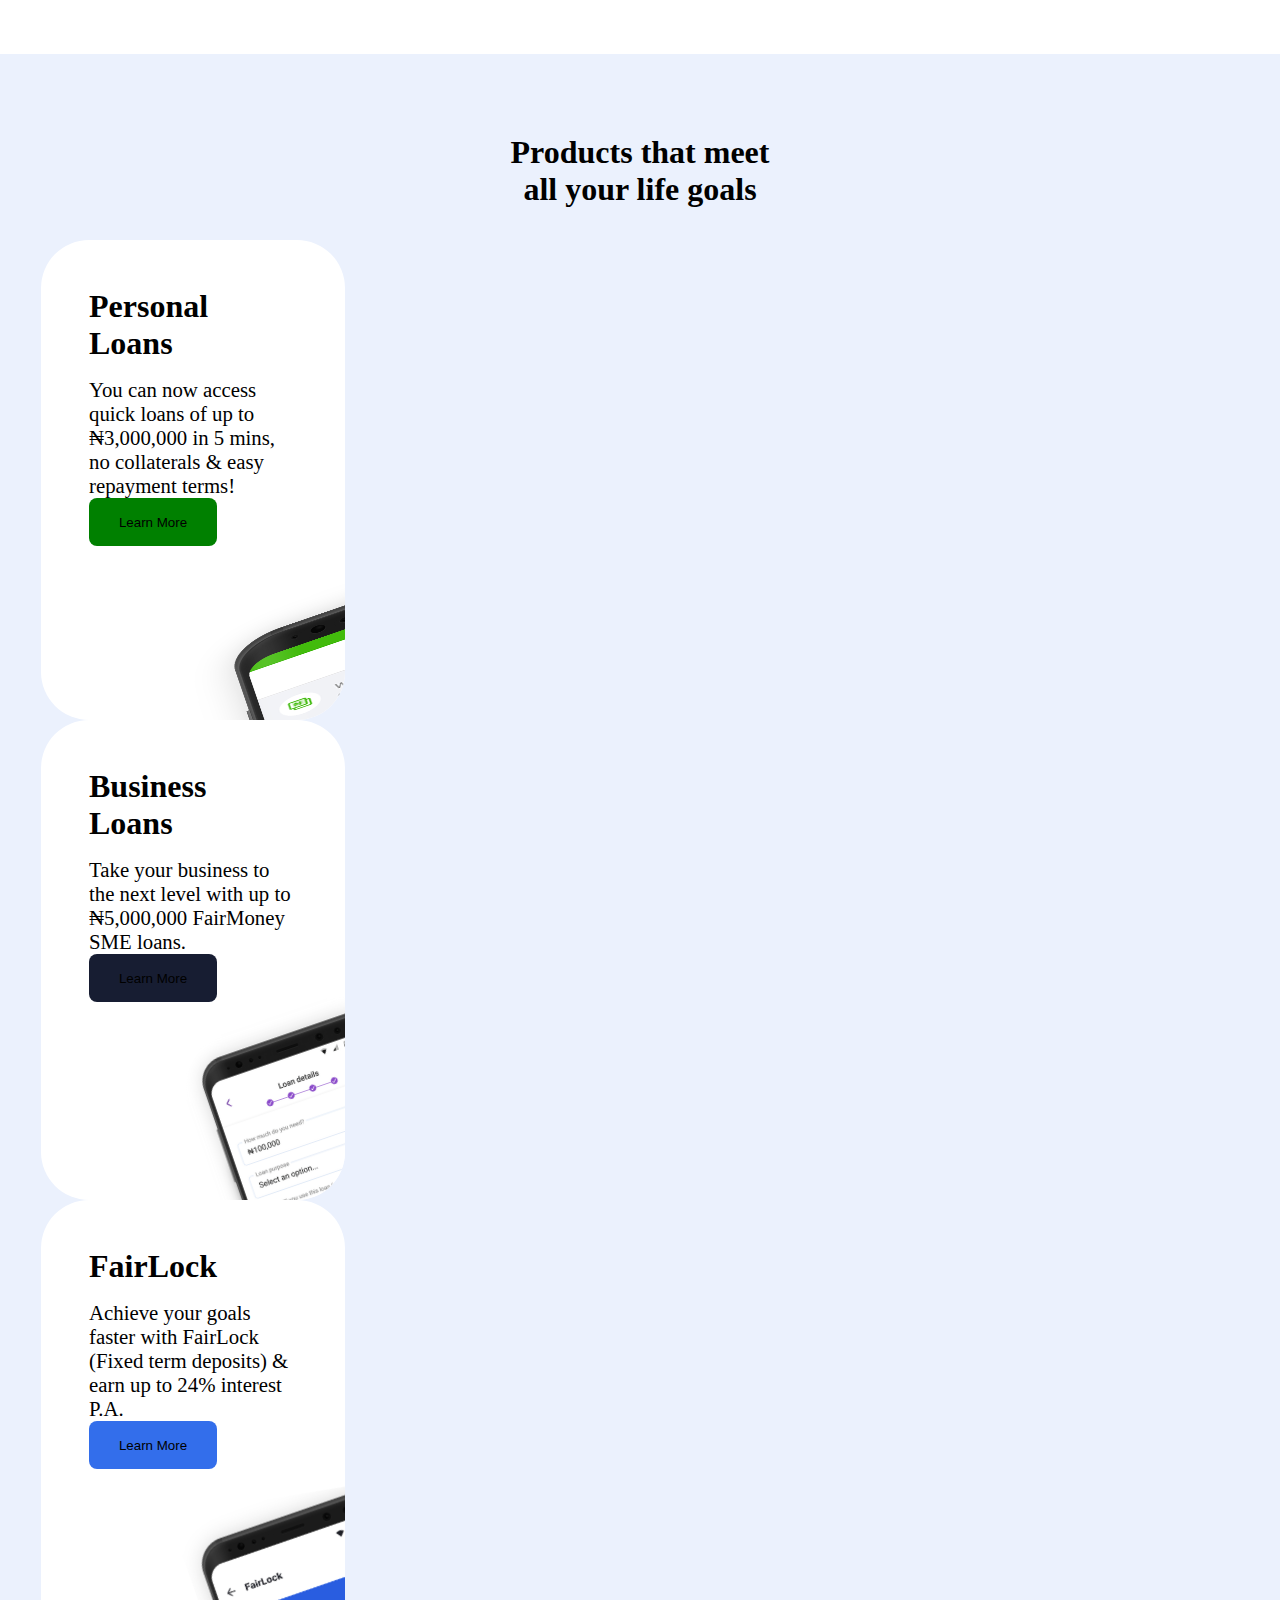
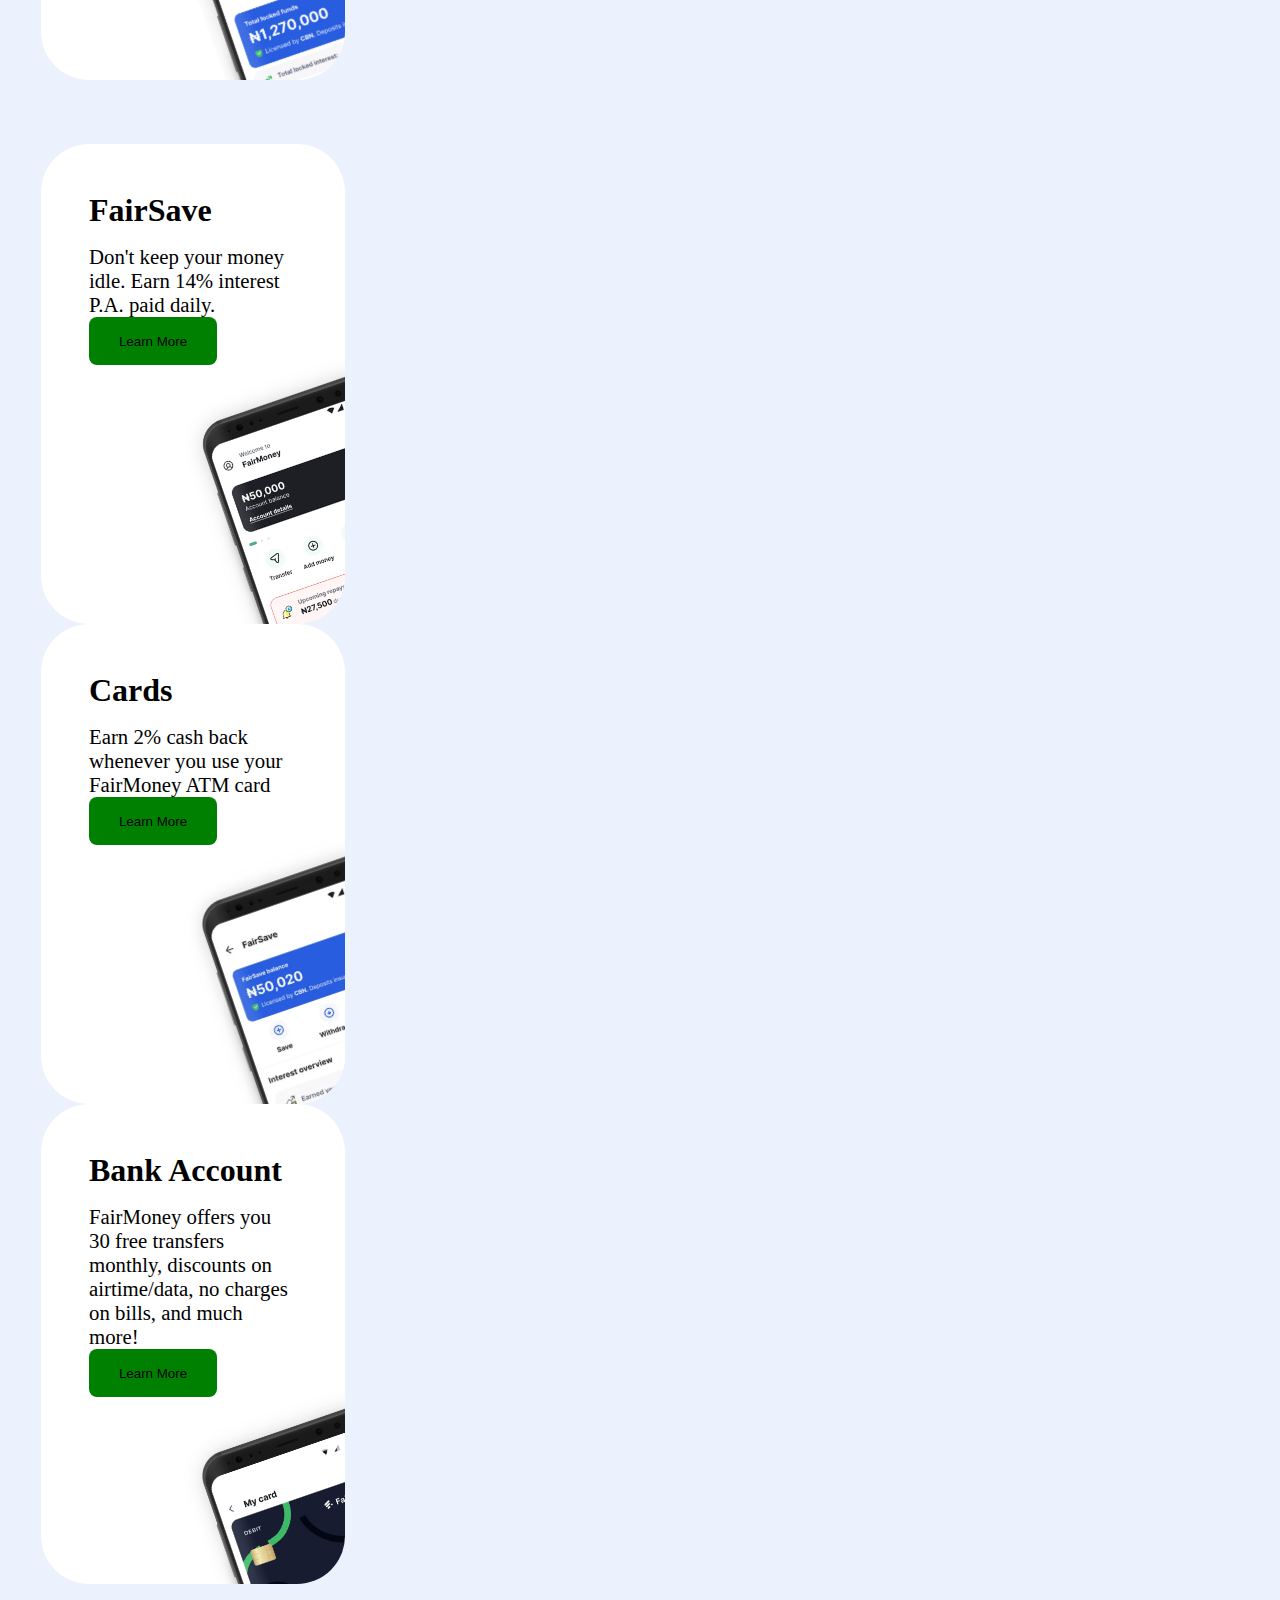
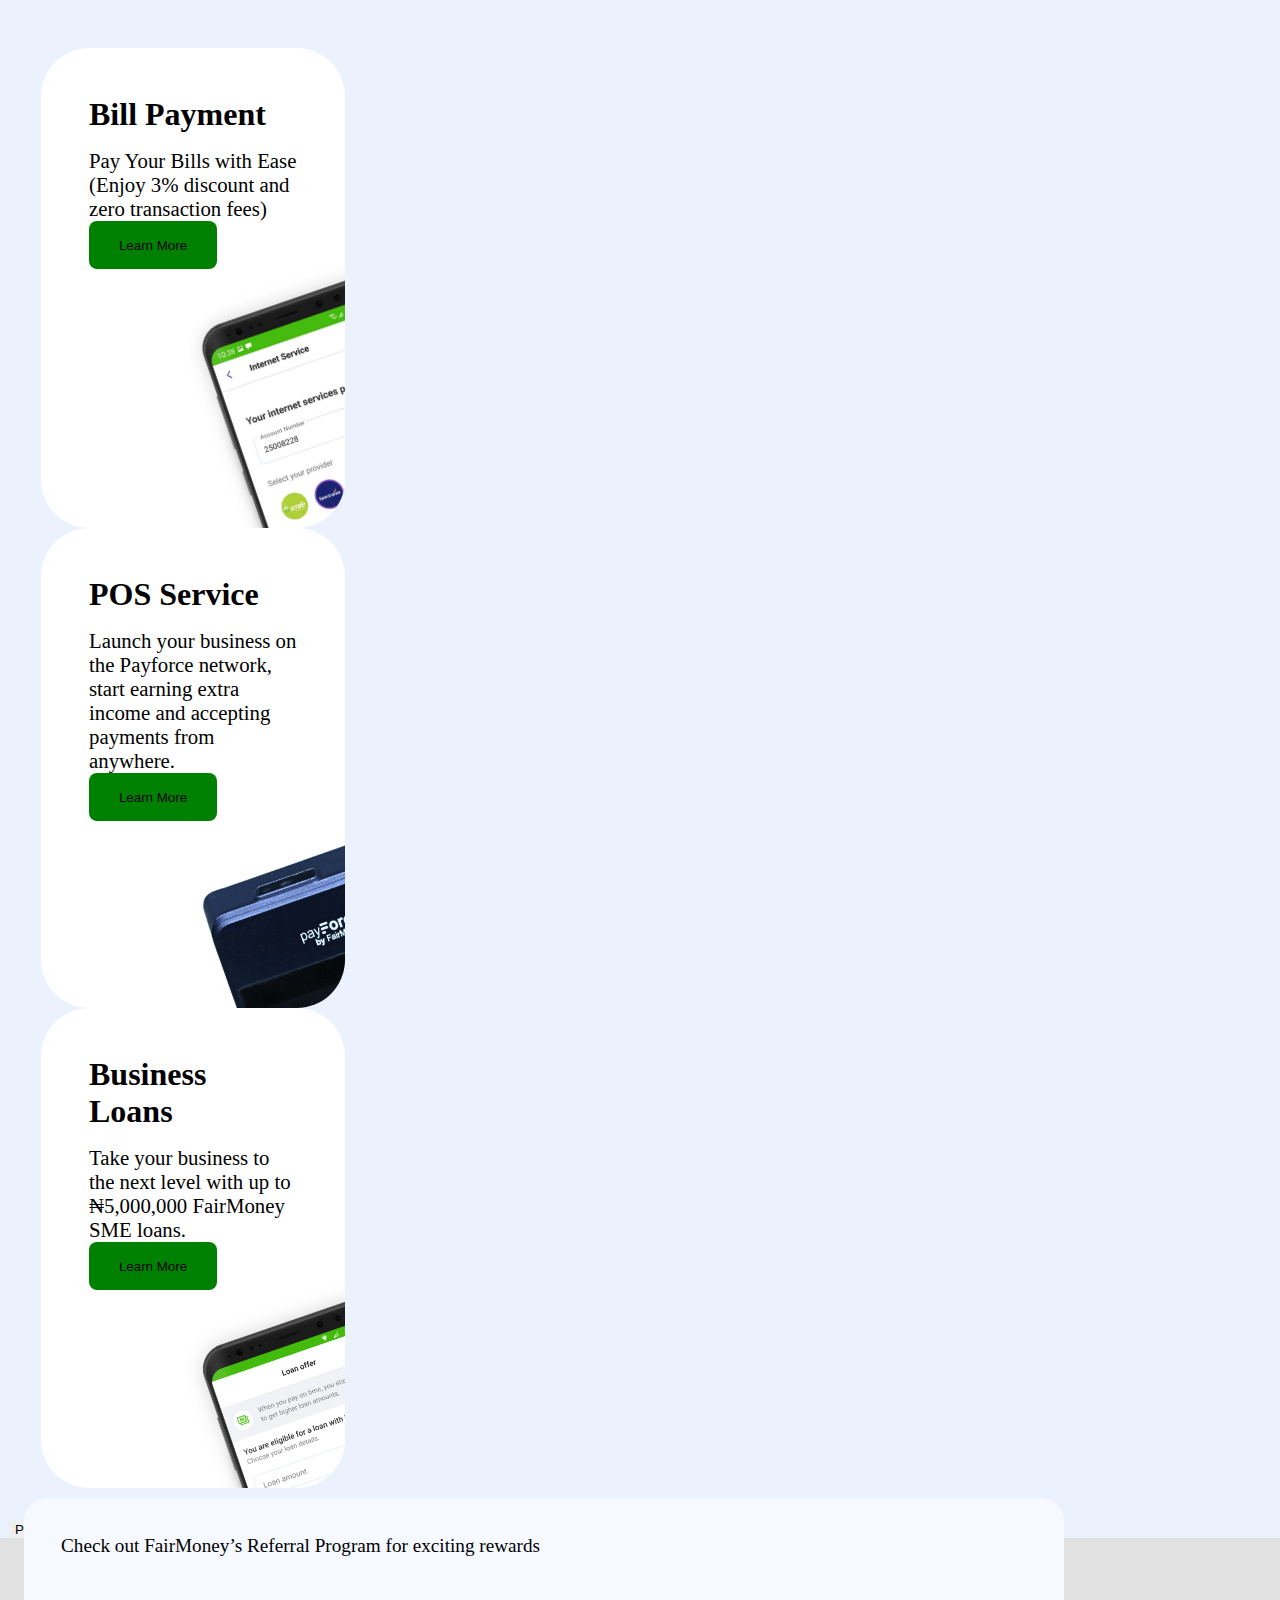
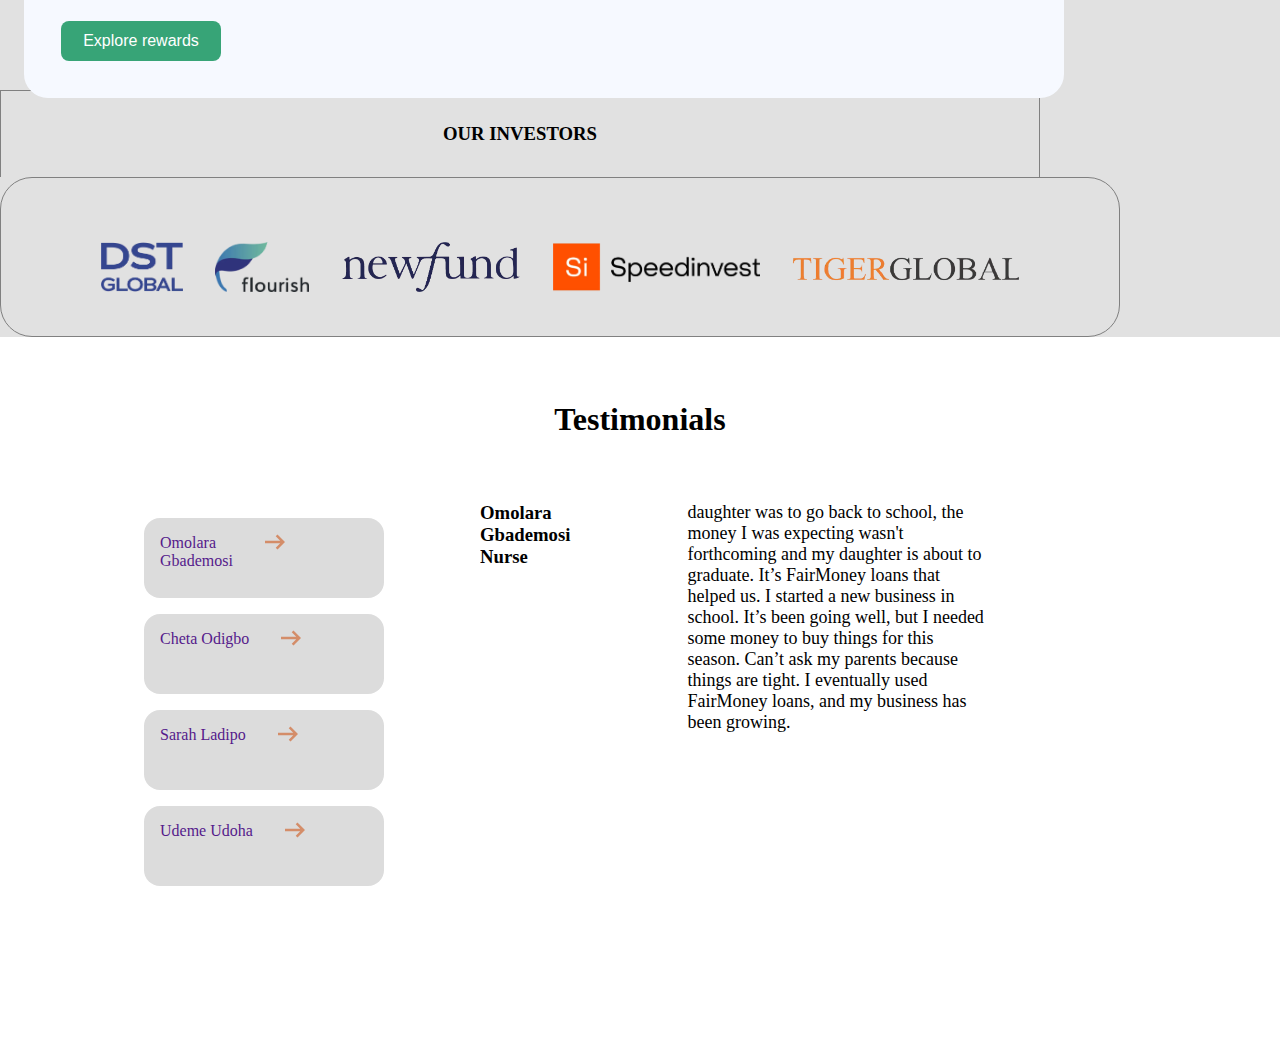
==== commit 4eb164dc: "updated" ====
--- a/index.html
+++ b/index.html
@@ -102,7 +102,7 @@
           </a>
           <ul class="dropdown-menu">
             <li><a class="dropdown-item" href="#"> <img src="./P1HTML/P1img/nigeriaflag-removebg-preview.png" alt="" height="20">Nigeria</a></li>
-            <li><a class="dropdown-item nav-link text-dark href="#"><img src="./P1HTML/P1img/Yellow,_white,_green_flag.svg" alt="" height="20rem">India(India)</a></li>
+            <li><a class="dropdown-item nav-link text-dark" href="#"><img src="./P1HTML/P1img/Yellow,_white,_green_flag.svg" alt="" height="20rem">India(India)</a></li>
           </ul>
         </li>
       </ul>
@@ -177,7 +177,7 @@
         </div>
      </div>
       <div class=" box1 col col-md-3" style="  width: 15rem; height: 16rem; border-radius: 2rem; background-color: rgb(241,247,246); " >
-        <img  src="./P1HTML/P1img/daily-loans__green.svg" alt="" height="83rem">
+        <img  src="./P1HTML/P1img/daily-loans__green.svg" alt="photo" height="83rem">
         <h1 style="line-height: 2.5rem; padding-left: 1rem; padding-top: 1rem;   "> <span style="font-size: large;">OVER </span><br>  <span style="font-size: 3.5rem;">10,000</span> <br> <span style="font-size: large;">LOAN PER DAY</span></h1>
       </div>
     </div>
@@ -187,25 +187,24 @@
 
 
 
-<div class="container-fliud">
+<div class="container-fliud" id="section3">
   <div class="container">
 
     <div class="row" style="gap: 1rem;">
        <div class="col col col-md-5" style="background-color: rgb(241,247,246); border-radius: 2rem; height: 15rem; ">
-        <img style="padding-left: 4rem; position: absolute;" src="./P1HTML/P1img/daily-loans__green.svg" alt="" width="380rem">
+        <img style="padding-left: 4rem; position: absolute;" src="./P1HTML/P1img/daily-loans__green.svg" alt="photo" width="380rem">
         <div style="position: relative; padding-left:1rem; >
           <p style="font-size: 1rem;">ALMOST</p>
-          <h1 style="font-size: 4rem;">₦3.36 Billion</h1>
+          <h1 style = "font-size: 4rem;">₦3.36 Billion</h1>
           <p>SAVED WITH FAIRMONEY</p>
         </div>
-       
       </div>
 
       <div class=" box2 col col col-md-4" style="background-color: rgb(251,243,238); width: 15rem; height: 15rem; border-radius: 2rem;" id="">
           
         <p style="font-size: 1.2rem; ">LOANS <br> PROCESSED IN</p>
         <img style="padding-right: 9rem;"  src="./P1HTML/P1img/loans-proccessed__orange.svg" alt="" height="63rem" >
-        <h1><span style="font-size:6rem;">5</span> <strong>MINITES</strong> </h1>
+        <h1><span style="font-size:4rem;">5</span> <strong>MINITES</strong> </h1>
          
       </div>
 
@@ -229,7 +228,7 @@
   </h1>
 
 
-<div id="carouselExampleControls" class=" container-fliud carousel slide" data-bs-ride="carousel">
+ <div id="carouselExampleControls" class=" container-fliud carousel slide" data-bs-ride="carousel" style="margin-left: 9px;">
   <div class="carousel-inner"  >
     <div class="carousel-item active">
       <div class="row"  id="carouselrow" >
@@ -237,7 +236,7 @@
          <h2>Personal Loans</h2>
           <p>You can now access quick loans of up to ₦3,000,000 in 5 mins, no collaterals & easy repayment terms!</p>
           <button>Learn More</button>
-          <img src="./P1HTML/P1img/courosel1.png" alt="" height="520">
+          <img src="./P1HTML/P1img/courosel1.png" alt="" height="520" width="500">
       </div>
         <div class="col-md-4"   id="corousel1">
           <h1>Business Loans</h1>
@@ -327,11 +326,11 @@
   </div>
 
     <div id="brandslogo1" class="container">
-      <div><a href=""><img src="./P1HTML/P1img/DST_Global_d6b41cc69c.webp" alt="" height="50rem"></a></div>
-      <div><a href=""><img src="./P1HTML/P1img/Flourish_3dc21bde07.webp" alt="" height="50rem"></a></div>
-      <div><a href=""><img src="./P1HTML/P1img/newfund_3fa515a414.webp" alt="" height="50rem"></a></div>
-      <div><a href=""><img src="./P1HTML/P1img/Speedinvest_042cd3aad7.webp" alt="" height="50rem"></a></div>
-      <div><a href=""><img src="./P1HTML/P1img/tigerglobal.webp" alt="" height="50rem"></a></div>
+      <div><a href=""><img src="./P1HTML/P1img/DST_Global_d6b41cc69c.webp" alt="img" height="50rem"></a></div>
+      <div><a href=""><img src="./P1HTML/P1img/Flourish_3dc21bde07.webp" alt="mg" height="50rem"></a></div>
+      <div><a href=""><img src="./P1HTML/P1img/newfund_3fa515a414.webp" alt="mg" height="50rem"></a></div>
+      <div><a href=""><img src="./P1HTML/P1img/Speedinvest_042cd3aad7.webp" alt="mg" height="50rem"></a></div>
+      <div><a href=""><img src="./P1HTML/P1img/tigerglobal.webp" alt="mg" height="50rem"></a></div>
     </div>
 
 </div>
@@ -347,22 +346,22 @@
 
       <div class="flexrow1">
          <div><a href="">Omolara <br> Gbademosi</a></div>
-         <div><img src="./P1HTML/P1img/arrow icon.svg" alt=""></div>
+         <div><img src="./P1HTML/P1img/arrow icon.svg" alt="icon"></div>
        </div>
    
        <div class="flexrow1">
          <div><a href="">Cheta Odigbo</a></div>
-         <div><img src="./P1HTML/P1img/arrow icon.svg" alt=""></div>
+         <div><img src="./P1HTML/P1img/arrow icon.svg" alt="icon"></div>
        </div>
    
        <div class="flexrow1">
          <div><a href="">Sarah Ladipo</a></div>
-         <div><img src="./P1HTML/P1img/arrow icon.svg" alt=""></div>
+         <div><img src="./P1HTML/P1img/arrow icon.svg" alt="icon"></div>
        </div>
    
        <div class="flexrow1">
          <div><a href="">Udeme Udoha</a></div>
-         <div><img src="./P1HTML/P1img/arrow icon.svg" alt=""></div>
+         <div><img src="./P1HTML/P1img/arrow icon.svg" alt="icon"></div>
        </div>
    
      </div>
--- a/P1CSS/Fairmoney.css
+++ b/P1CSS/Fairmoney.css
@@ -12,10 +12,7 @@
   color: #EBF1FD;
   margin-top: -2rem;  
 }
-nav{
-
-
-}
+
 nav ul li{
   color: black;
 }
@@ -96,18 +93,20 @@
    height: 100vh;
   padding-top: 5rem;
   line-height: 30px;
+  /* z-index: 1; */
 }
 .sectionimg1{
 margin-top: -27rem;
-margin-left: 48rem;
+margin-left: 58rem;
 overflow: hidden;
 }
 .sectionimg2{
- margin-top: -25rem;
-  margin-right: 29rem;
+ margin-top: -20rem;
+  margin-right: 50rem;
   transform:rotate(40deg); 
   overflow : hidden;
-  position: absolute;
+  z-index: 1;
+  position: relative;
   
 } 
 .licensedsec{
@@ -154,32 +153,22 @@
     padding-left: 8rem; 
     gap: 1rem; 
     text-align: left; 
-    /* border: thick solid gray;   */
     width: 25rem; 
     padding-top: 4rem;
     
   }
  #section3{
-   padding: 4rem;
-
-  }
-  #section3 div{
-    /* width: 20rem; */
-  }
-  .box1{
-   
-  }
+   padding: 2rem;
+   margin-left: 9rem;
+
+  }
+ 
   .box2{
     height: 3rem;
   }
 
   /* corousel */
-  #carouselExampleControls{
-    /* margin-top: -6rem; */
-  /* margin-bottom: -4rem; */
-  /* margin-top: -4rem; */
-    /* height: 120vh; */
-  }
+ 
   #carouselrow{
     padding: 2rem;
      gap: 1rem;
@@ -261,9 +250,7 @@
     margin-top: -3rem;
     border-bottom: none;
   }
-  .ourinvestors h3{
-  
-  }
+ 
 
 #brandslogo{
   border: thick solid black;
@@ -297,10 +284,7 @@
   padding: 4rem;
 }
 
-.sectionTesti{
-
-
-}
+
 
 .flexrow1{
   padding: 1rem;
@@ -327,9 +311,6 @@
   overflow: hidden;
   
 }
-
-
-
 .flexrow2 p{
 
   width: 38rem;
@@ -340,10 +321,6 @@
 
   }
 
-
-
-
-
   
 
 /* MEDIA QUERY */
--- a/P1CSS/Fairmoney.css
+++ b/P1CSS/Fairmoney.css
@@ -12,10 +12,7 @@
   color: #EBF1FD;
   margin-top: -2rem;  
 }
-nav{
-
-
-}
+
 nav ul li{
   color: black;
 }
@@ -96,18 +93,20 @@
    height: 100vh;
   padding-top: 5rem;
   line-height: 30px;
+  /* z-index: 1; */
 }
 .sectionimg1{
 margin-top: -27rem;
-margin-left: 48rem;
+margin-left: 58rem;
 overflow: hidden;
 }
 .sectionimg2{
- margin-top: -25rem;
-  margin-right: 29rem;
+ margin-top: -20rem;
+  margin-right: 50rem;
   transform:rotate(40deg); 
   overflow : hidden;
-  position: absolute;
+  z-index: 1;
+  position: relative;
   
 } 
 .licensedsec{
@@ -154,32 +153,22 @@
     padding-left: 8rem; 
     gap: 1rem; 
     text-align: left; 
-    /* border: thick solid gray;   */
     width: 25rem; 
     padding-top: 4rem;
     
   }
  #section3{
-   padding: 4rem;
-
-  }
-  #section3 div{
-    /* width: 20rem; */
-  }
-  .box1{
-   
-  }
+   padding: 2rem;
+   margin-left: 9rem;
+
+  }
+ 
   .box2{
     height: 3rem;
   }
 
   /* corousel */
-  #carouselExampleControls{
-    /* margin-top: -6rem; */
-  /* margin-bottom: -4rem; */
-  /* margin-top: -4rem; */
-    /* height: 120vh; */
-  }
+ 
   #carouselrow{
     padding: 2rem;
      gap: 1rem;
@@ -261,9 +250,7 @@
     margin-top: -3rem;
     border-bottom: none;
   }
-  .ourinvestors h3{
-  
-  }
+ 
 
 #brandslogo{
   border: thick solid black;
@@ -297,10 +284,7 @@
   padding: 4rem;
 }
 
-.sectionTesti{
-
-
-}
+
 
 .flexrow1{
   padding: 1rem;
@@ -327,9 +311,6 @@
   overflow: hidden;
   
 }
-
-
-
 .flexrow2 p{
 
   width: 38rem;
@@ -340,10 +321,6 @@
 
   }
 
-
-
-
-
   
 
 /* MEDIA QUERY */
